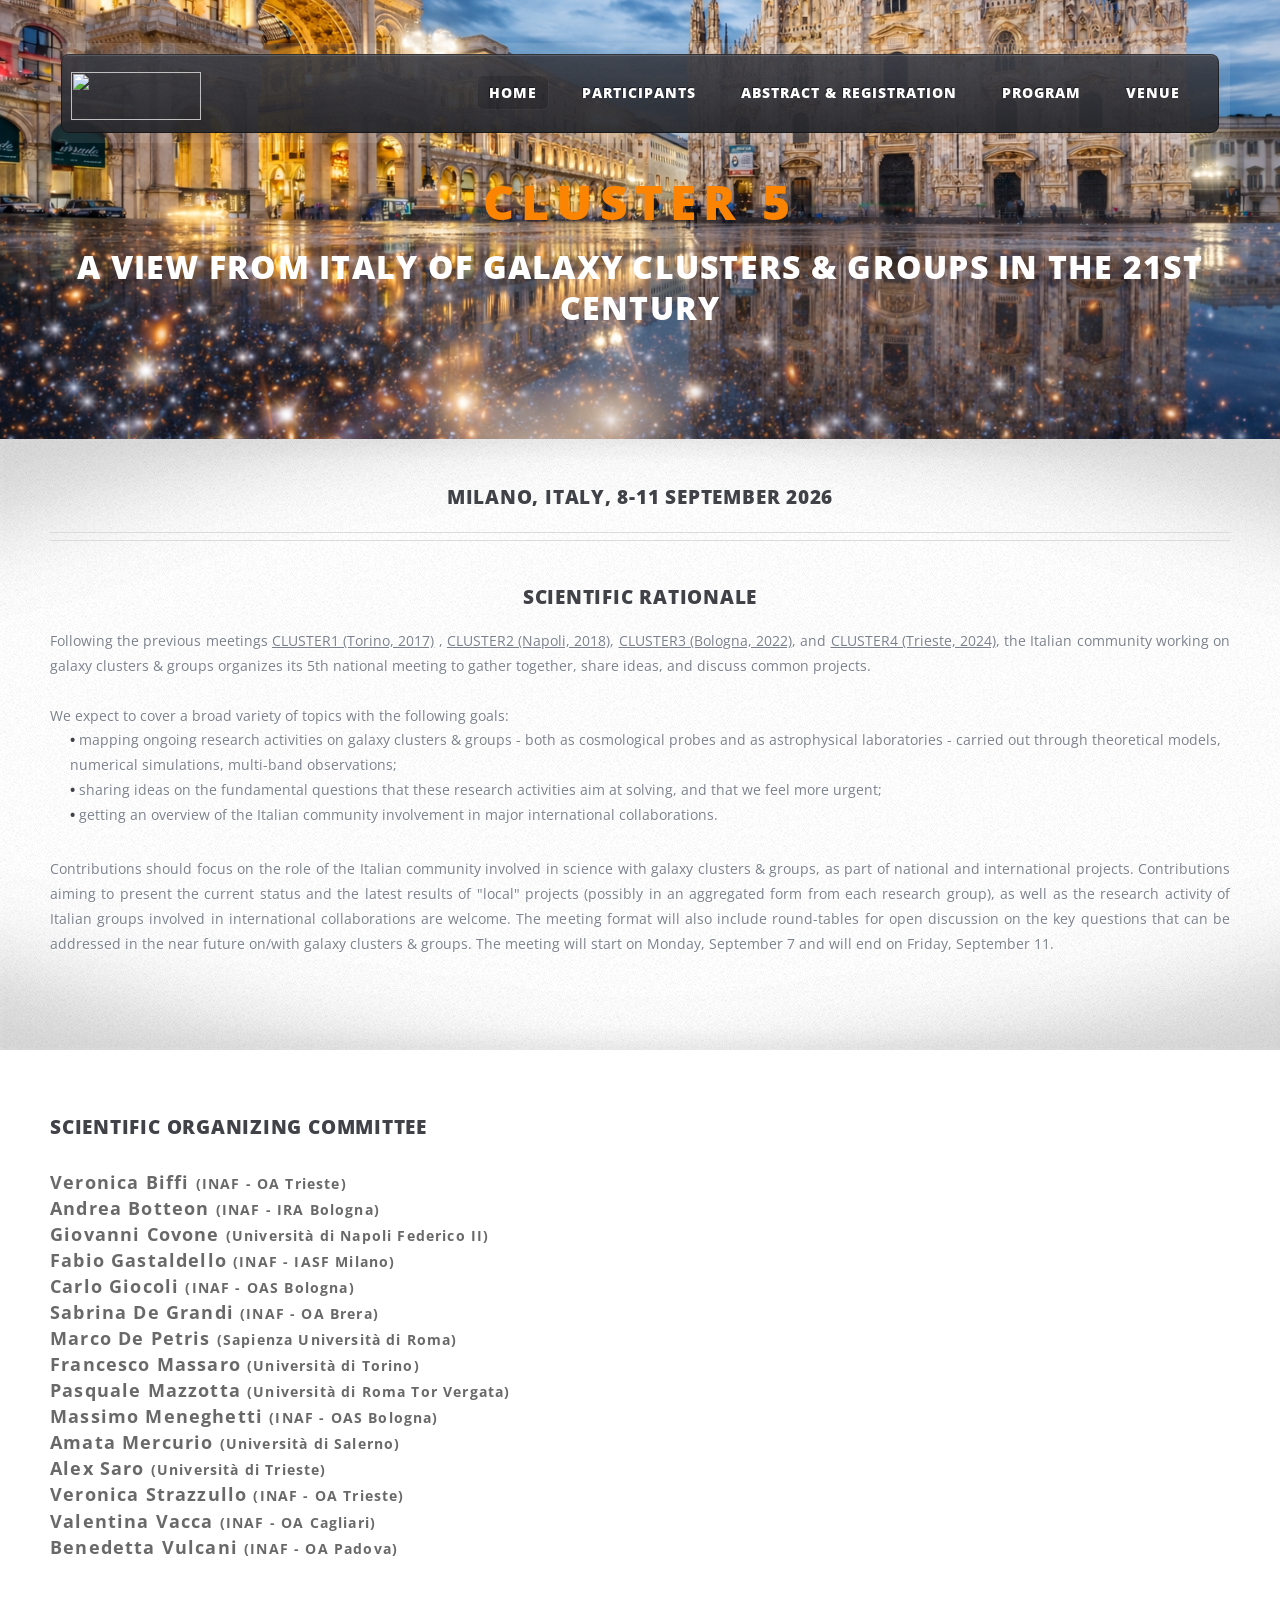
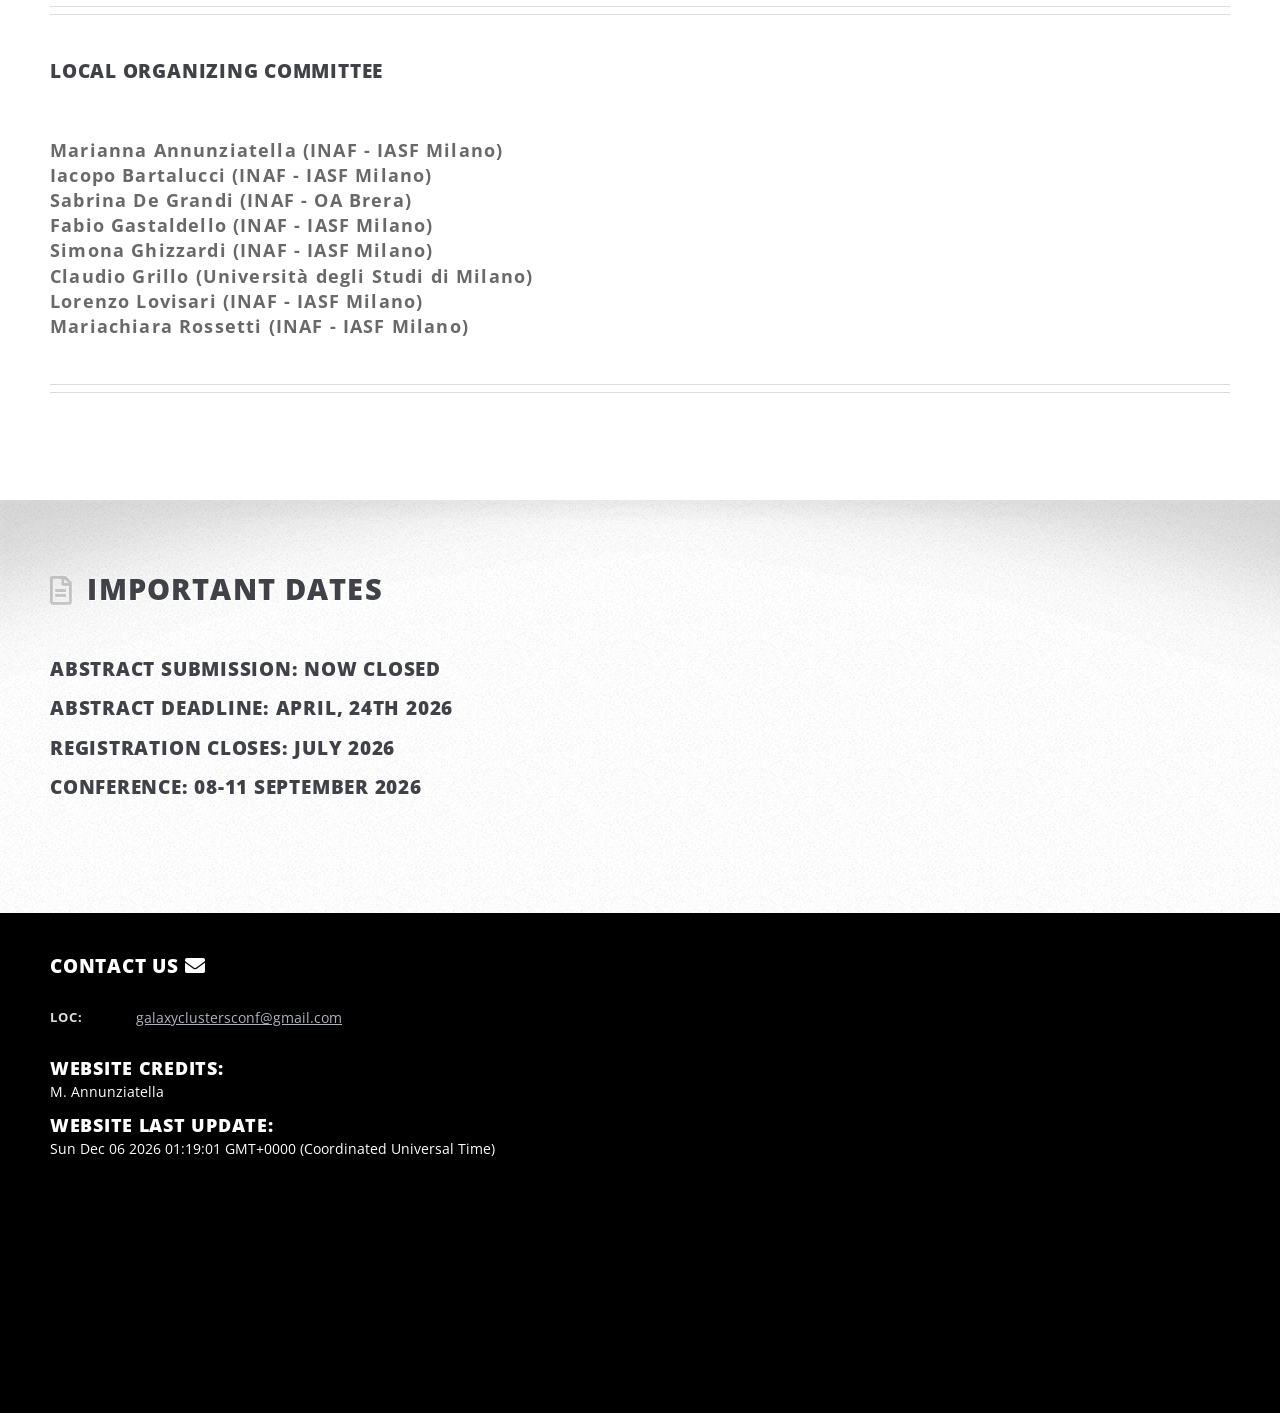
==== index.html @ 1d3469ed "Update index.html" ====
<!DOCTYPE HTML>
<!--
	ZeroFour by HTML5 UP
	html5up.net | @ajlkn
	Free for personal and commercial use under the CCA 3.0 license (html5up.net/license)
-->
<html>
	
	<head>
		<title>Cluster5</title>
		<meta charset="utf-8" />
		<meta name="viewport" content="width=device-width, initial-scale=1, user-scalable=no" />
		<link rel="stylesheet" href="assets/css/main.css" />
		<style>
			.lowercase {
            	text-transform: lowercase;
        	}
		</style>
	</head>
	<body class="homepage is-preload">
		<div id="page-wrapper">

			<!-- Header -->
				<div id="header-wrapper-home">
					<div class="container">

						<!-- Header -->
							<header id="header">
								<div class="inner">

									<!-- Logo -->
										<div class="logo">
										<a href="index.html" id="logo">
										<img src="images/Cluster5nobg.png" height="98%" width="130px">
										 </a>
										</div>



									<!-- Nav -->
										<nav id="nav">
											<ul>
												<li class="current_page_item"><a href="index.html">Home</a></li>
												<li><a href="participants.html">Participants</a></li>
												<li><a href="abstract-and-registration.html">Abstract & Registration</a></li>
												<li>
													<a href="#">Program</a>
													<ul>
														<li><a href="scientific_program.html">Scientific Program</a></li>
														<li><a href="posters.html">List of Posters</a></li>
														
														<li><a href="social.html">Social Events</a></li>
													</ul>
												</li>
												<li><a href="venue.html">Venue</a></li>
											</ul>
										</nav>

								</div>
							</header>

						<!-- Banner -->
							<div id="banner">
                                <h3 style="
                                    font-size: 3rem;
                                    color: #fc8403;
                                    font-weight: 800;
                                    letter-spacing: 0.15em;
                                    margin-top: -0.25em;
                                ">
                                    CLUSTER 5
                                </h3>
								<h2 style="margin-top: -0.5em"><strong> A view from Italy of galaxy clusters & groups in the 21st century
									</br>
								</strong></h2>

							</div>
						</div>
				</div>



			<!-- Main Wrapper -->
				<div id="main-wrapper">
					<div class="wrapper style1">
						<div class="inner">

							<!-- Feature 1 -->
								<section class="container box feature1">
									<div class="row">
										<div class="col-12">
											<header class="first major">
												<h3 style="margin-top: -20px; padding: 0;">Milano, Italy, 8-11 September 2026</h3>
											</header>
											<h3>Scientific rationale</h3>
											<p  align="justify">Following the previous meetings <a href="https://sites.google.com/view/cluster1" target="_blank">CLUSTER1 (Torino, 2017)</a> , <a href="https://sites.google.com/view/cluster2" target="_blank">CLUSTER2 (Napoli, 2018)</a>, <a href="https://sites.google.com/view/cluster3bo" target="_blank">CLUSTER3 (Bologna, 2022)</a>, and <a href="https://sites.google.com/view/cluster4ts/home" target="_blank">CLUSTER4 (Trieste, 2024)</a>, the Italian community working on galaxy clusters & groups organizes its 5th national meeting to gather together, share ideas, and discuss common projects. <br></br>
                                            
                                            We expect to cover a broad variety of topics with the following goals: </p>
                                            
                                            <p>
                                            <ul align=left style="margin-top:-30px;margin-left:20px;" >
                                            <li> <b>&bull;</b> mapping ongoing research activities on galaxy clusters & groups - both as cosmological probes and as astrophysical laboratories -  carried out through theoretical models, numerical simulations, multi-band observations;
                                            </li>
                                            <li> <b>&bull;</b> sharing ideas on the fundamental questions that these research activities aim at solving, and that we feel more urgent;
                                            </li>
                                            <li> <b>&bull;</b> getting an overview of the Italian community involvement in major international collaborations.</li>
                                            </ul>
                                            </p>
                                           
                                           <p  align="justify">Contributions should focus on the role of the Italian community involved in science with galaxy clusters & groups, as part of national and international projects. Contributions aiming to present the current status and the latest results of "local" projects (possibly in an aggregated form from each research group), as well as the research activity of Italian groups involved in international collaborations are welcome.
                                            The meeting format will also include round-tables for open discussion on the key questions that can be addressed in the near future on/with galaxy clusters & groups.
                                            The meeting will start on Monday, September 7 and will end on Friday, September 11.</p>
											
										</div>
								</section>

						</div>
					</div>
							<div class="wrapper style2">
						<div class="inner">
							<!-- Feature 2 -->
								<section class="container box feature2">
                                    	
										<div class="col-4 col-12-large" align="left">
											<section>
												<header class="major">
													<h3>SCIENTIFIC ORGANIZING COMMITTEE</h3>
													<br/>
													<p style="font-size:18px;"  >
													Veronica Biffi <span style="font-size: 14px;">(INAF - OA Trieste)</span><br/>
													Andrea Botteon <span style="font-size: 14px;">(INAF - IRA Bologna)</span><br/>
													Giovanni Covone <span style="font-size: 14px;">(Università di Napoli Federico II)</span><br/>
													Fabio Gastaldello <span style="font-size: 14px;">(INAF - IASF Milano)</span><br/>
													Carlo Giocoli <span style="font-size: 14px;">(INAF - OAS Bologna)</span><br/>
													Sabrina De Grandi <span style="font-size: 14px;">(INAF - OA Brera)</span><br/>
													Marco De Petris <span style="font-size: 14px;">(Sapienza Università di Roma)</span><br/>
													Francesco Massaro <span style="font-size: 14px;">(Università di Torino)</span><br/>
													Pasquale Mazzotta <span style="font-size: 14px;">(Università di Roma Tor Vergata)</span><br/>
													Massimo Meneghetti <span style="font-size: 14px;">(INAF - OAS Bologna)</span><br/>
													Amata Mercurio <span style="font-size: 14px;">(Università di Salerno)</span><br/>
													Alex Saro <span style="font-size: 14px;">(Università di Trieste)</span><br/>
													Veronica Strazzullo <span style="font-size: 14px;">(INAF - OA Trieste)</span><br/>
													Valentina Vacca <span style="font-size: 14px;">(INAF - OA Cagliari)</span><br/>
													Benedetta Vulcani <span style="font-size: 14px;">(INAF - OA Padova)</span><br/>
															</p>
												</header>
											</section>
										</div>
										<div class="col-4 col-12-large" align="left">
											<section>
												<header class="major">
													<h3>LOCAL ORGANIZING COMMITTEE <br/></h3>
													<br/>
													<br/>
													<p style="font-size:18px;" >
													Marianna Annunziatella (INAF - IASF Milano)<br/>
													Iacopo Bartalucci (INAF - IASF Milano)<br/>
                                                    Sabrina De Grandi (INAF - OA Brera) <br/>
													Fabio Gastaldello (INAF - IASF Milano)<br/>
													Simona Ghizzardi (INAF - IASF Milano) <br/>
													Claudio Grillo (Università degli Studi di Milano) <br/>
													Lorenzo Lovisari (INAF - IASF Milano)<br/>
													Mariachiara Rossetti (INAF - IASF Milano) <br/>

													</p>
												</header>
											</section>
										</div>
								</section>
							</div>
					</div>

						<div class="wrapper style3">
						<div class="inner">
							<div class="container">
								<div class="row">
									<div class="col-12 col-12-medium">

										<!-- Article list -->
											<section class="box article-list">
												<h2 class="icon fa-file-alt">Important dates</h2>
												<article class="box excerpt">
														<div>
															<header>
																<!-- <h3> October 01 2024 &#8212; <a href="abstract-and-registration.html">Abstract submission opens</a></h3>-->
																<h3> <a href="abstract-and-registration.html"> Abstract submission</a>: now closed </h3>
															</header>
															<header>
																<!-- <h3>December 06 2024 &#8212; A<a>bstract deadline</a></h3> -->
																<h3>Abstract Deadline: April, 24th 2026</h3>
															</header>
															<header>
																<h3>Registration closes: July 2026</h3>
															</header>
															<header>
																<!-- <h3>March 14 2025  &#8212; <a>Late registration closes</a></h3> -->
																<h3>Conference: 08-11 September 2026</h3>
															</header>
														</div>
													</article>
											</section>
									</div>
									<div class="col-4 col-12-medium">


									</div>
								</div>
							</div>
						</div>
					</div>
				</div>
        

<!-- Footer Wrapper -->
<div id="footer-wrapper-logo">
  <footer id="footer" class="container">
    <div style="display:flex; justify-content:space-between; align-items:flex-start; flex-wrap:wrap; color:white;">

      <!-- Left side: Contact + Credits + Last Update -->
      <div style="max-width:50%;">
        <!-- Contact -->
        <div>
          <h2>Contact us <i class="fa fa-envelope" style="font-size:20px; color:white"></i></h2>
          <dl class="contact">
            <dt>LOC:</dt>
            <dd><a href="mailto:galaxyclustersconf@gmail.com">galaxyclustersconf@gmail.com</a></dd>
            <!--
            <dt>LOC:</dt>
            <dd><a href="galaxyclustersconf@gmail.com">galaxyclustersconf@gmail.com/a></dd>
            -->
          </dl>
        </div>

        <!-- Website credits -->
        <div style="margin-top:15px;">
          <h2 style="font-size:18px; margin:0 0 2px 0;">Website credits:</h2> <!-- tighter spacing -->
          <p style="font-size:14px; margin:0;">M. Annunziatella</p>
        </div>

        <!-- Website last update -->
        <div style="margin-top:12px;">
          <h2 style="font-size:18px; margin:0 0 2px 0;">Website last update:</h2> <!-- tighter spacing -->
          <p style="font-size:14px; margin:0;">
            <script>document.write(new Date(document.lastModified));</script>
          </p>
        </div>
      </div>

      

    </div>
  </footer>
</div>
		<!-- Scripts -->
			<script src="assets/js/jquery.min.js"></script>
			<script src="assets/js/jquery.dropotron.min.js"></script>
			<script src="assets/js/browser.min.js"></script>
			<script src="assets/js/breakpoints.min.js"></script>
			<script src="assets/js/util.js"></script>
			<script src="assets/js/main.js"></script>

	</body>
</html>
---- assets/css/main.css ----
@import url("https://fonts.googleapis.com/css?family=Open+Sans:400,400italic,700,800");
@import url("fontawesome-all.min.css");

/*
	ZeroFour by HTML5 UP
	html5up.net | @ajlkn
	Free for personal and commercial use under the CCA 3.0 license (html5up.net/license)
*/
 
html, body, div, span, applet, object,
iframe, h1, h2, h3, h4, h5, h6, p, blockquote,
pre, a, abbr, acronym, address, big, cite,
code, del, dfn, em, img, ins, kbd, q, s, samp,
small, strike, strong, sub, sup, tt, var, b,
u, i, center, dl, dt, dd, ol, ul, li, fieldset,
form, label, legend, table, caption, tbody,
tfoot, thead, tr, th, td, article, aside,
canvas, details, embed, figure, figcaption,
footer, header, hgroup, menu, nav, output, ruby,
section, summary, time, mark, audio, video {
	margin: 0;
	padding: 0;
	border: 0;
	font-size: 100%;
	font: inherit;
	vertical-align: baseline;}

article, aside, details, figcaption, figure,
footer, header, hgroup, menu, nav, section {
	display: block;}

body {
	line-height: 1;
}

ol, ul {
	list-style: none;
}

blockquote, q {
	quotes: none;
}

	blockquote:before, blockquote:after, q:before, q:after {
		content: '';
		content: none;
	}

table {
	border-collapse: collapse;
	border-spacing: 0;
}

body {
	-webkit-text-size-adjust: none;
}

mark {
	background-color: transparent;
	color: inherit;
}

input::-moz-focus-inner {
	border: 0;
	padding: 0;
}

input, select, textarea {
	-moz-appearance: none;
	-webkit-appearance: none;
	-ms-appearance: none;
	appearance: none;
}

/* Basic */

	html {
		box-sizing: border-box;
	}

	*, *:before, *:after {
		box-sizing: inherit;
	}

	@-ms-viewport {
		width: device-width;
	}

	body {
		background: #303238 url("images/bg01.png");
	}

		body.is-preload * {
			-moz-transition: none !important;
			-webkit-transition: none !important;
			-ms-transition: none !important;
			transition: none !important;
			-moz-animation: none !important;
			-webkit-animation: none !important;
			-ms-animation: none !important;
			animation: none !important;
		}

	body, input, select, textarea {
		font-family: 'Open Sans', sans-serif;
		color: #7b818c;
		font-weight: 400;
		font-size: 11pt;
		line-height: 1.85em;
	}

	a {
		color: inherit;
		text-decoration: underline;
	}

		a:hover {
			text-decoration: none;
		}

	h1, h2, h3, h4, h5, h6 {
		text-transform: uppercase;
		font-weight: 800;
		letter-spacing: 0.04em;
		color: #404248;
		margin: 0 0 1em 0;
	}

	h1 a, h2 a, h3 a, h4 a, h5 a, h6 a {
		color: inherit;
		text-decoration: none;
		outline: 0;
	}

	h2 {
		font-size: 2em;
		margin: 0 0 1.5em 0;
		line-height: 1em;
	}

		h2.icon {
			line-height: 48px;
		}

			h2.icon:before {
				position: relative;
				top: 0.05em;
				margin-right: 0.5em;
				opacity: 0.25;
			}

	h3 {
		font-size: 1.35em;
		margin-top: 2em;
	}

	b, strong {
		color: #404248;
		font-weight: 700;
	}

	i, em {
		font-style: italic;
	}

	br.clear {
		clear: both;
	}

	sub {
		position: relative;
		top: 0.5em;
		font-size: 0.8em;
	}

	sup {
		position: relative;
		top: -0.5em;
		font-size: 0.8em;
	}

	hr {
		border: 0;
		border-top: solid 1px #ddd;
	}

	blockquote {
		border-left: solid 0.5em #ddd;
		padding: 1em 0 1em 2em;
		font-style: italic;
	}

	p, ul, ol, dl, table {
		margin-bottom: 2em;
	}

	.date {
		display: block;
		text-transform: uppercase;
		font-weight: 700;
		letter-spacing: 0.065em;
		font-size: 0.9em;
		color: #696969;
		margin: 0 0 0.25em 0;
	}

/* Container */

	.container {
		margin: 0 auto;
		max-width: calc(100% - 100px);
		width: 1200px;
	}

		@media screen and (max-width: 1280px) {

			.container {
				width: 100%;
			}

		}

		@media screen and (max-width: 980px) {

			.container {
				width: 100%;
			}

		}

		@media screen and (max-width: 736px) {
    #banner {
        /* Changed the 3rd value (bottom padding) from 40px to 160px */
        padding: 40px 20px 160px 20px; 
    }
}

/* Row */

	.row {
		display: flex;
		flex-wrap: wrap;
		box-sizing: border-box;
		align-items: stretch;
	}

		.row > * {
			box-sizing: border-box;
		}

		.row.gtr-uniform > * > :last-child {
			margin-bottom: 0;
		}

		.row.aln-left {
			justify-content: flex-start;
		}

		.row.aln-center {
			justify-content: center;
		}

		.row.aln-right {
			justify-content: flex-end;
		}

		.row.aln-top {
			align-items: flex-start;
		}

		.row.aln-middle {
			align-items: center;
		}

		.row.aln-bottom {
			align-items: flex-end;
		}

		.row > .imp {
			order: -1;
		}

		.row > .col-1 {
			width: 8.33333%;
		}

		.row > .off-1 {
			margin-left: 8.33333%;
		}

		.row > .col-2 {
			width: 16.66667%;
		}

		.row > .off-2 {
			margin-left: 16.66667%;
		}

		.row > .col-3 {
			width: 25%;
		}

		.row > .off-3 {
			margin-left: 25%;
		}

		.row > .col-4 {
			width: 33.33333%;
		}

		.row > .off-4 {
			margin-left: 33.33333%;
		}

		.row > .col-5 {
			width: 41.66667%;
		}

		.row > .off-5 {
			margin-left: 41.66667%;
		}

		.row > .col-6 {
			width: 50%;
		}

		.row > .off-6 {
			margin-left: 50%;
		}

		.row > .col-7 {
			width: 58.33333%;
		}

		.row > .off-7 {
			margin-left: 58.33333%;
		}

		.row > .col-8 {
			width: 66.66667%;
		}

		.row > .off-8 {
			margin-left: 66.66667%;
		}

		.row > .col-9 {
			width: 75%;
		}

		.row > .off-9 {
			margin-left: 75%;
		}

		.row > .col-10 {
			width: 83.33333%;
		}

		.row > .off-10 {
			margin-left: 83.33333%;
		}

		.row > .col-11 {
			width: 91.66667%;
		}

		.row > .off-11 {
			margin-left: 91.66667%;
		}

		.row > .col-12 {
			width: 100%;
		}

		.row > .off-12 {
			margin-left: 100%;
		}

		.row.gtr-0 {
			margin-top: 0px;
			margin-left: 0px;
		}

			.row.gtr-0 > * {
				padding: 0px 0 0 0px;
			}

			.row.gtr-0.gtr-uniform {
				margin-top: 0px;
			}

				.row.gtr-0.gtr-uniform > * {
					padding-top: 0px;
				}

		.row.gtr-25 {
			margin-top: -12.5px;
			margin-left: -12.5px;
		}

			.row.gtr-25 > * {
				padding: 12.5px 0 0 12.5px;
			}

			.row.gtr-25.gtr-uniform {
				margin-top: -12.5px;
			}

				.row.gtr-25.gtr-uniform > * {
					padding-top: 12.5px;
				}

		.row.gtr-50 {
			margin-top: -25px;
			margin-left: -25px;
		}

			.row.gtr-50 > * {
				padding: 25px 0 0 25px;
			}

			.row.gtr-50.gtr-uniform {
				margin-top: -25px;
			}

				.row.gtr-50.gtr-uniform > * {
					padding-top: 25px;
				}

		.row {
			margin-top: -50px;
			margin-left: -50px;
		}

			.row > * {
				padding: 50px 0 0 50px;
			}

			.row.gtr-uniform {
				margin-top: -50px;
			}

				.row.gtr-uniform > * {
					padding-top: 50px;
				}

		.row.gtr-150 {
			margin-top: -75px;
			margin-left: -75px;
		}

			.row.gtr-150 > * {
				padding: 75px 0 0 75px;
			}

			.row.gtr-150.gtr-uniform {
				margin-top: -75px;
			}

				.row.gtr-150.gtr-uniform > * {
					padding-top: 75px;
				}

		.row.gtr-200 {
			margin-top: -100px;
			margin-left: -100px;
		}

			.row.gtr-200 > * {
				padding: 100px 0 0 100px;
			}

			.row.gtr-200.gtr-uniform {
				margin-top: -100px;
			}

				.row.gtr-200.gtr-uniform > * {
					padding-top: 100px;
				}

		@media screen and (max-width: 1280px) {

			.row {
				display: flex;
				flex-wrap: wrap;
				box-sizing: border-box;
				align-items: stretch;
			}

				.row > * {
					box-sizing: border-box;
				}

				.row.gtr-uniform > * > :last-child {
					margin-bottom: 0;
				}

				.row.aln-left {
					justify-content: flex-start;
				}

				.row.aln-center {
					justify-content: center;
				}

				.row.aln-right {
					justify-content: flex-end;
				}

				.row.aln-top {
					align-items: flex-start;
				}

				.row.aln-middle {
					align-items: center;
				}

				.row.aln-bottom {
					align-items: flex-end;
				}

				.row > .imp-large {
					order: -1;
				}

				.row > .col-1-large {
					width: 8.33333%;
				}

				.row > .off-1-large {
					margin-left: 8.33333%;
				}

				.row > .col-2-large {
					width: 16.66667%;
				}

				.row > .off-2-large {
					margin-left: 16.66667%;
				}

				.row > .col-3-large {
					width: 25%;
				}

				.row > .off-3-large {
					margin-left: 25%;
				}

				.row > .col-4-large {
					width: 33.33333%;
				}

				.row > .off-4-large {
					margin-left: 33.33333%;
				}

				.row > .col-5-large {
					width: 41.66667%;
				}

				.row > .off-5-large {
					margin-left: 41.66667%;
				}

				.row > .col-6-large {
					width: 50%;
				}

				.row > .off-6-large {
					margin-left: 50%;
				}

				.row > .col-7-large {
					width: 58.33333%;
				}

				.row > .off-7-large {
					margin-left: 58.33333%;
				}

				.row > .col-8-large {
					width: 66.66667%;
				}

				.row > .off-8-large {
					margin-left: 66.66667%;
				}

				.row > .col-9-large {
					width: 75%;
				}

				.row > .off-9-large {
					margin-left: 75%;
				}

				.row > .col-10-large {
					width: 83.33333%;
				}

				.row > .off-10-large {
					margin-left: 83.33333%;
				}

				.row > .col-11-large {
					width: 91.66667%;
				}

				.row > .off-11-large {
					margin-left: 91.66667%;
				}

				.row > .col-12-large {
					width: 100%;
				}

				.row > .off-12-large {
					margin-left: 100%;
				}

				.row.gtr-0 {
					margin-top: 0px;
					margin-left: 0px;
				}

					.row.gtr-0 > * {
						padding: 0px 0 0 0px;
					}

					.row.gtr-0.gtr-uniform {
						margin-top: 0px;
					}

						.row.gtr-0.gtr-uniform > * {
							padding-top: 0px;
						}

				.row.gtr-25 {
					margin-top: -8.75px;
					margin-left: -8.75px;
				}

					.row.gtr-25 > * {
						padding: 8.75px 0 0 8.75px;
					}

					.row.gtr-25.gtr-uniform {
						margin-top: -8.75px;
					}

						.row.gtr-25.gtr-uniform > * {
							padding-top: 8.75px;
						}

				.row.gtr-50 {
					margin-top: -17.5px;
					margin-left: -17.5px;
				}

					.row.gtr-50 > * {
						padding: 17.5px 0 0 17.5px;
					}

					.row.gtr-50.gtr-uniform {
						margin-top: -17.5px;
					}

						.row.gtr-50.gtr-uniform > * {
							padding-top: 17.5px;
						}

				.row {
					margin-top: -35px;
					margin-left: -35px;
				}

					.row > * {
						padding: 35px 0 0 35px;
					}

					.row.gtr-uniform {
						margin-top: -35px;
					}

						.row.gtr-uniform > * {
							padding-top: 35px;
						}

				.row.gtr-150 {
					margin-top: -52.5px;
					margin-left: -52.5px;
				}

					.row.gtr-150 > * {
						padding: 52.5px 0 0 52.5px;
					}

					.row.gtr-150.gtr-uniform {
						margin-top: -52.5px;
					}

						.row.gtr-150.gtr-uniform > * {
							padding-top: 52.5px;
						}

				.row.gtr-200 {
					margin-top: -70px;
					margin-left: -70px;
				}

					.row.gtr-200 > * {
						padding: 70px 0 0 70px;
					}

					.row.gtr-200.gtr-uniform {
						margin-top: -70px;
					}

						.row.gtr-200.gtr-uniform > * {
							padding-top: 70px;
						}

		}

		@media screen and (max-width: 980px) {

			.row {
				display: flex;
				flex-wrap: wrap;
				box-sizing: border-box;
				align-items: stretch;
			}

				.row > * {
					box-sizing: border-box;
				}

				.row.gtr-uniform > * > :last-child {
					margin-bottom: 0;
				}

				.row.aln-left {
					justify-content: flex-start;
				}

				.row.aln-center {
					justify-content: center;
				}

				.row.aln-right {
					justify-content: flex-end;
				}

				.row.aln-top {
					align-items: flex-start;
				}

				.row.aln-middle {
					align-items: center;
				}

				.row.aln-bottom {
					align-items: flex-end;
				}

				.row > .imp-medium {
					order: -1;
				}

				.row > .col-1-medium {
					width: 8.33333%;
				}

				.row > .off-1-medium {
					margin-left: 8.33333%;
				}

				.row > .col-2-medium {
					width: 16.66667%;
				}

				.row > .off-2-medium {
					margin-left: 16.66667%;
				}

				.row > .col-3-medium {
					width: 25%;
				}

				.row > .off-3-medium {
					margin-left: 25%;
				}

				.row > .col-4-medium {
					width: 33.33333%;
				}

				.row > .off-4-medium {
					margin-left: 33.33333%;
				}

				.row > .col-5-medium {
					width: 41.66667%;
				}

				.row > .off-5-medium {
					margin-left: 41.66667%;
				}

				.row > .col-6-medium {
					width: 50%;
				}

				.row > .off-6-medium {
					margin-left: 50%;
				}

				.row > .col-7-medium {
					width: 58.33333%;
				}

				.row > .off-7-medium {
					margin-left: 58.33333%;
				}

				.row > .col-8-medium {
					width: 66.66667%;
				}

				.row > .off-8-medium {
					margin-left: 66.66667%;
				}

				.row > .col-9-medium {
					width: 75%;
				}

				.row > .off-9-medium {
					margin-left: 75%;
				}

				.row > .col-10-medium {
					width: 83.33333%;
				}

				.row > .off-10-medium {
					margin-left: 83.33333%;
				}

				.row > .col-11-medium {
					width: 91.66667%;
				}

				.row > .off-11-medium {
					margin-left: 91.66667%;
				}

				.row > .col-12-medium {
					width: 100%;
				}

				.row > .off-12-medium {
					margin-left: 100%;
				}

				.row.gtr-0 {
					margin-top: 0px;
					margin-left: 0px;
				}

					.row.gtr-0 > * {
						padding: 0px 0 0 0px;
					}

					.row.gtr-0.gtr-uniform {
						margin-top: 0px;
					}

						.row.gtr-0.gtr-uniform > * {
							padding-top: 0px;
						}

				.row.gtr-25 {
					margin-top: -12.5px;
					margin-left: -12.5px;
				}

					.row.gtr-25 > * {
						padding: 12.5px 0 0 12.5px;
					}

					.row.gtr-25.gtr-uniform {
						margin-top: -12.5px;
					}

						.row.gtr-25.gtr-uniform > * {
							padding-top: 12.5px;
						}

				.row.gtr-50 {
					margin-top: -25px;
					margin-left: -25px;
				}

					.row.gtr-50 > * {
						padding: 25px 0 0 25px;
					}

					.row.gtr-50.gtr-uniform {
						margin-top: -25px;
					}

						.row.gtr-50.gtr-uniform > * {
							padding-top: 25px;
						}

				.row {
					margin-top: -50px;
					margin-left: -50px;
				}

					.row > * {
						padding: 50px 0 0 50px;
					}

					.row.gtr-uniform {
						margin-top: -50px;
					}

						.row.gtr-uniform > * {
							padding-top: 50px;
						}

				.row.gtr-150 {
					margin-top: -75px;
					margin-left: -75px;
				}

					.row.gtr-150 > * {
						padding: 75px 0 0 75px;
					}

					.row.gtr-150.gtr-uniform {
						margin-top: -75px;
					}

						.row.gtr-150.gtr-uniform > * {
							padding-top: 75px;
						}

				.row.gtr-200 {
					margin-top: -100px;
					margin-left: -100px;
				}

					.row.gtr-200 > * {
						padding: 100px 0 0 100px;
					}

					.row.gtr-200.gtr-uniform {
						margin-top: -100px;
					}

						.row.gtr-200.gtr-uniform > * {
							padding-top: 100px;
						}

		}

		@media screen and (max-width: 736px) {

			.row {
				display: flex;
				flex-wrap: wrap;
				box-sizing: border-box;
				align-items: stretch;
			}

				.row > * {
					box-sizing: border-box;
				}

				.row.gtr-uniform > * > :last-child {
					margin-bottom: 0;
				}

				.row.aln-left {
					justify-content: flex-start;
				}

				.row.aln-center {
					justify-content: center;
				}

				.row.aln-right {
					justify-content: flex-end;
				}

				.row.aln-top {
					align-items: flex-start;
				}

				.row.aln-middle {
					align-items: center;
				}

				.row.aln-bottom {
					align-items: flex-end;
				}

				.row > .imp-small {
					order: -1;
				}

				.row > .col-1-small {
					width: 8.33333%;
				}

				.row > .off-1-small {
					margin-left: 8.33333%;
				}

				.row > .col-2-small {
					width: 16.66667%;
				}

				.row > .off-2-small {
					margin-left: 16.66667%;
				}

				.row > .col-3-small {
					width: 25%;
				}

				.row > .off-3-small {
					margin-left: 25%;
				}

				.row > .col-4-small {
					width: 33.33333%;
				}

				.row > .off-4-small {
					margin-left: 33.33333%;
				}

				.row > .col-5-small {
					width: 41.66667%;
				}

				.row > .off-5-small {
					margin-left: 41.66667%;
				}

				.row > .col-6-small {
					width: 50%;
				}

				.row > .off-6-small {
					margin-left: 50%;
				}

				.row > .col-7-small {
					width: 58.33333%;
				}

				.row > .off-7-small {
					margin-left: 58.33333%;
				}

				.row > .col-8-small {
					width: 66.66667%;
				}

				.row > .off-8-small {
					margin-left: 66.66667%;
				}

				.row > .col-9-small {
					width: 75%;
				}

				.row > .off-9-small {
					margin-left: 75%;
				}

				.row > .col-10-small {
					width: 83.33333%;
				}

				.row > .off-10-small {
					margin-left: 83.33333%;
				}

				.row > .col-11-small {
					width: 91.66667%;
				}

				.row > .off-11-small {
					margin-left: 91.66667%;
				}

				.row > .col-12-small {
					width: 100%;
				}

				.row > .off-12-small {
					margin-left: 100%;
				}

				.row.gtr-0 {
					margin-top: 0px;
					margin-left: 0px;
				}

					.row.gtr-0 > * {
						padding: 0px 0 0 0px;
					}

					.row.gtr-0.gtr-uniform {
						margin-top: 0px;
					}

						.row.gtr-0.gtr-uniform > * {
							padding-top: 0px;
						}

				.row.gtr-25 {
					margin-top: -2.5px;
					margin-left: -2.5px;
				}

					.row.gtr-25 > * {
						padding: 2.5px 0 0 2.5px;
					}

					.row.gtr-25.gtr-uniform {
						margin-top: -2.5px;
					}

						.row.gtr-25.gtr-uniform > * {
							padding-top: 2.5px;
						}

				.row.gtr-50 {
					margin-top: -5px;
					margin-left: -5px;
				}

					.row.gtr-50 > * {
						padding: 5px 0 0 5px;
					}

					.row.gtr-50.gtr-uniform {
						margin-top: -5px;
					}

						.row.gtr-50.gtr-uniform > * {
							padding-top: 5px;
						}

				.row {
					margin-top: -10px;
					margin-left: -10px;
				}

					.row > * {
						padding: 10px 0 0 10px;
					}

					.row.gtr-uniform {
						margin-top: -10px;
					}

						.row.gtr-uniform > * {
							padding-top: 10px;
						}

				.row.gtr-150 {
					margin-top: -15px;
					margin-left: -15px;
				}

					.row.gtr-150 > * {
						padding: 15px 0 0 15px;
					}

					.row.gtr-150.gtr-uniform {
						margin-top: -15px;
					}

						.row.gtr-150.gtr-uniform > * {
							padding-top: 15px;
						}

				.row.gtr-200 {
					margin-top: -20px;
					margin-left: -20px;
				}

					.row.gtr-200 > * {
						padding: 20px 0 0 20px;
					}

					.row.gtr-200.gtr-uniform {
						margin-top: -20px;
					}

						.row.gtr-200.gtr-uniform > * {
							padding-top: 20px;
						}

		}

/* Section/Article */

	section, article {
		margin-bottom: 5em;
	}

	section > :last-child,
	article > :last-child,
	section:last-child,
	article:last-child {
		margin-bottom: 0;
	}

	header {
		margin: 0 0 2em 0;
	}

		header h2, header h3 {
			margin: 0 0 0.25em 0;
		}

		header p {
			display: block;
			text-transform: none;
			font-weight: 700;
			letter-spacing: 0.065em;
			font-size: 0.9em;
			color: #696969;
			margin: 0;
		}

			header p strong {
				color: #404248;
				font-weight: 800;
			}

	footer {
		margin: 2.5em 0 0 0;
	}

	header.major {
		border-bottom: solid 1px #dbdbdb;
		margin: 0 0 3em 0;
	}

		header.major:after {
			content: '';
			display: block;
			border-top: solid 1px #dbdbdb;
			height: 8px;
		}

		header.major h2, header.major h3 {
			margin: 0 0 1.2em 0;
		}

		header.major p {
			margin: 0 0 1.5em 0;
			position: relative;
			top: -1em;
		}

/* Forms */

	form label {
		display: block;
		text-transform: uppercase;
		font-weight: 800;
		letter-spacing: 0.04em;
		color: #404248;
		margin: 0 0 1em 0;
		font-size: 0.8em;
	}

	form input[type="text"],
	form input[type="email"],
	form input[type="password"],
	form select,
	form textarea {
		-webkit-appearance: none;
		display: block;
		width: 100%;
		border-radius: 8px;
		border: solid 1px #eee;
	}

	form input[type="text"]:focus,
	form input[type="email"]:focus,
	form input[type="password"]:focus,
	form select:focus,
	form textarea:focus {
		box-shadow: 0 0 2px 1px #4091bf;
	}

	form input[type="text"],
	form input[type="email"],
	form input[type="password"] {
		line-height: 3em;
		padding: 0 1em;
	}

	form select {
		line-height: 3em;
		padding: 0 1em;
	}

	form textarea {
		min-height: 9em;
		padding: 1em;
	}

	form ::-webkit-input-placeholder,
	form :-moz-placeholder,
	form ::-moz-placeholder,
	form :-ms-input-placeholder {
		color: #555 !important;
	}

	form ::-moz-focus-inner {
		border: 0;
	}

/* Tables */

	table {
		width: 100%;
	}

		table.default {
			width: 100%;
		}

			table.default tr {
				border-top: solid 1px #eee;
			}

				table.default tr:first-child {
					border-top: 0;
				}

			table.default td {
				padding: 0.5em 1em 0.5em 1em;
			}

			table.default th {
				text-align: left;
				padding: 0.5em 1em 0.5em 1em;
				text-transform: uppercase;
				font-weight: 800;
				letter-spacing: 0.04em;
				margin: 0 0 1em 0;
				font-size: 0.8em;
			}

			table.default thead {
				background: #404248;
				color: #fff;
			}

/* Image */

	.image {
		position: relative;
		display: inline-block;
	}

		.image img {
			display: block;
			width: 100%;
			border-radius: 8px;
		}

		.image:before {
			content: '';
			display: block;
			position: absolute;
			left: 0;
			top: 0;
			background: url("images/bg01.png");
			width: 100%;
			height: 100%;
			opacity: 0.75;
		}

		.image.fit {
			display: block;
			width: 100%;
		}

		.image.featured {
			display: block;
			width: 100%;
			margin: 0 0 2.5em 0;
		}

		.image.left {
			float: left;
			margin: 0 2em 2em 0;
		}

		.image.centered {
			display: block;
			margin: 0 0 2.5em 0;
		}

			.image.centered img {
				margin: 0 auto;
				width: auto;
			}

		.venue {
			 
				border: 1px solid #ddd; /* Gray border */
				border-radius: 4px;  /* Rounded border */
				padding: 5px; /* Some padding */
				width: 150px; /* Set a small width */
		  }
			  
		  /* Add a hover effect (blue shadow) */
		  img.venue:hover {
				box-shadow: 0 0 2px 1px rgba(0, 140, 186, 0.5);
		  }

/* Button */

	input[type="button"],
	input[type="submit"],
	input[type="reset"],
	button,
	.button {
		background-image: -moz-linear-gradient(top, rgba(0, 0, 0, 0), rgba(0, 0, 0, 0.2)), url("images/bg02.png");
		background-image: -webkit-linear-gradient(top, rgba(0, 0, 0, 0), rgba(0, 0, 0, 0.2)), url("images/bg02.png");
		background-image: -ms-linear-gradient(top, rgba(0, 0, 0, 0), rgba(0, 0, 0, 0.2)), url("images/bg02.png");
		background-image: linear-gradient(top, rgba(0, 0, 0, 0), rgba(0, 0, 0, 0.2)), url("images/bg02.png");
		-moz-transition: background-color 0.2s ease-in-out;
		-webkit-transition: background-color 0.2s ease-in-out;
		-ms-transition: background-color 0.2s ease-in-out;
		transition: background-color 0.2s ease-in-out;
		-webkit-appearance: none;
		position: relative;
		display: inline-block;
		background-color: #4091bf;
		border-radius: 8px;
		box-shadow: inset 0px 0px 0px 1px rgba(0, 0, 0, 0.35), inset 0px 2px 1px 0px rgba(255, 255, 255, 0.35);
		text-shadow: -1px -1px 0 rgba(0, 0, 0, 0.5);
		color: #fff !important;
		text-decoration: none;
		text-transform: uppercase;
		font-weight: 800;
		font-size: 0.95em;
		letter-spacing: 0.075em;
		padding: 1em 2em;
		outline: 0;
		border: 0;
		white-space: nowrap;
		cursor: pointer;
	}

		input[type="button"].icon:before,
		input[type="submit"].icon:before,
		input[type="reset"].icon:before,
		button.icon:before,
		.button.icon:before {
			opacity: 0.5;
			margin-right: 0.5em;
			position: relative;
			top: 0.05em;
		}

		input[type="button"]:hover,
		input[type="submit"]:hover,
		input[type="reset"]:hover,
		button:hover,
		.button:hover {
			background-color: #50a1cf;
		}

		input[type="button"]:active,
		input[type="submit"]:active,
		input[type="reset"]:active,
		button:active,
		.button:active {
			background-color: #3081af;
		}

		input[type="button"].medium,
		input[type="submit"].medium,
		input[type="reset"].medium,
		button.medium,
		.button.medium {
			font-size: 1.25em;
			padding: 1em 2.25em;
		}

		input[type="button"].large,
		input[type="submit"].large,
		input[type="reset"].large,
		button.large,
		.button.large {
			font-size: 1.5em;
			padding: 1em 2.25em;
		}

		input[type="button"].alt,
		input[type="submit"].alt,
		input[type="reset"].alt,
		button.alt,
		.button.alt {
			background-color: #464a52;
		}

			input[type="button"].alt:hover,
			input[type="submit"].alt:hover,
			input[type="reset"].alt:hover,
			button.alt:hover,
			.button.alt:hover {
				background-color: #565a62;
			}

			input[type="button"].alt:active,
			input[type="submit"].alt:active,
			input[type="reset"].alt:active,
			button.alt:active,
			.button.alt:active {
				background-color: #363a42;
			}

/* List */

	dl.contact dt {
		display: block;
		text-transform: uppercase;
		font-weight: 700;
		letter-spacing: 0.065em;
		font-size: 0.9em;
		color: #696969;
		float: left;
		width: 6em;
	}

	dl.contact dd {
		margin: 0 0 1em 6em;
	}

	ul.default {
		list-style: disc;
		padding-left: 1em;
	}

		ul.default li {
			padding-left: 0.5em;
		}

	ul.actions li {
		display: inline-block;
		padding: 0 0 0 0.25em;
		margin: 0 0 0 0.25em;
	}

		ul.actions li:first-child {
			margin-left: 0;
			padding-left: 0;
		}

	ul.menu li {
		border-left: solid 1px #eee;
		display: inline-block;
		padding: 0 0 0 1em;
		margin: 0 0 0 1em;
	}

		ul.menu li:first-child {
			border-left: 0;
			margin-left: 0;
			padding-left: 0;
		}

	ul.divided li {
		border-top: solid 1px #eee;
		padding: 0.5em 0 0 0;
		margin: 0.5em 0 0 0;
	}

		ul.divided li:first-child {
			border-top: 0 !important;
			padding-top: 0 !important;
			margin-top: 0 !important;
		}

	ol.default {
		list-style: decimal;
		padding-left: 1.25em;
	}

		ol.default li {
			padding-left: 0.25em;
		}

		div.flexbox {
			display: flex;
			width: 100%;
			padding: 10px;
			justify-conent: space-evenly;
			align-items: left;
		  }
		div.flexbox .element {
			padding: 10px;
			flex-grow: 1;
		  }
		  .element img {
			max-height: auto;
			width: 100pix;
		  }


/* Box */

	.box.excerpt {
		position: relative;
		overflow: hidden;
	}

		.box.excerpt header {
			margin: 0 0 1em 0;
		}

		.box.excerpt .image, .box.excerpt p {
			margin-bottom: 0;
		}

	.box.feature1 {
		text-align: center;
	}

		.box.feature1 header {
			margin-bottom: 3em;
		}

			.box.feature1 header.first h2 {
				font-size: 2.5em;
			}

			.box.feature1 header.first p {
				font-size: 1.2em;
			}

			.box.feature1 header.second {
				position: relative;
				display: inline-block;
				text-align: left;
				margin: 0 auto;
				white-space: nowrap;
				left: 24px;
			}

				.box.feature1 header.second p {
					line-height: 1em;
				}

				.box.feature1 header.second:before {
					font-size: 48px;
					position: absolute;
					right: 100%;
					margin-right: 18px;
					opacity: 0.5;
					bottom: -4px;
				}

	.box.feature2 {
		text-align: center;
	}

	.box.article-list article {
		border-bottom: solid 1px #dbdbdb;
		margin: 0 0 2.75em 0;
		padding: 0 0 2.75em 0;
	}

		.box.article-list article:last-child {
			border-bottom: 0;
			margin-bottom: 0;
			padding-bottom: 0;
		}

/* Icons */

	.icon {
		text-decoration: none;
		text-decoration: none;
	}

		.icon:before {
			-moz-osx-font-smoothing: grayscale;
			-webkit-font-smoothing: antialiased;
			display: inline-block;
			font-style: normal;
			font-variant: normal;
			text-rendering: auto;
			line-height: 1;
			text-transform: none !important;
			font-family: 'Font Awesome 5 Free';
			font-weight: 400;
		}

		.icon.solid:before {
			font-weight: 900;
		}

		.icon.brands:before {
			font-family: 'Font Awesome 5 Brands';
		}

		.icon > .label {
			display: none;
		}

/* Nav */

	#nav {
		position: absolute;
		right: 2em;
		top: 0;
		line-height: 5.5em;
	}

		#nav > ul > li {
			float: left;
			padding: 0 0.8em 0 0.8em;
		}

			#nav > ul > li > a, #nav > ul > li > span {
				color: #fff;
				text-decoration: none;
				text-transform: uppercase;
				font-weight: 800;
				font-size: 0.95em;
				letter-spacing: 0.075em;
				padding: 0.5em 0.8em 0.5em 0.8em;
				border-radius: 6px;
				outline: 0;
			}

			#nav > ul > li.active > a,
			#nav > ul > li.current_page_item > a,
			#nav > ul > li.active > span,
			#nav > ul > li.current_page_item > span {
				background: rgba(0, 0, 0, 0.15);
				box-shadow: inset 1px 1px 0px 0px rgba(0, 0, 0, 0.025), 1px 1px 0px 0px rgba(255, 255, 255, 0.025);
			}

			#nav > ul > li:last-child {
				padding-right: 0;
			}

			#nav > ul > li > ul {
				display: none;
			}

	.dropotron {
		background-image: -moz-linear-gradient(top, rgba(0, 0, 0, 0.35), rgba(0, 0, 0, 0)), url("images/bg02.png");
		background-image: -webkit-linear-gradient(top, rgba(0, 0, 0, 0.35), rgba(0, 0, 0, 0)), url("images/bg02.png");
		background-image: -ms-linear-gradient(top, rgba(0, 0, 0, 0.35), rgba(0, 0, 0, 0)), url("images/bg02.png");
		background-image: linear-gradient(top, rgba(0, 0, 0, 0.35), rgba(0, 0, 0, 0)), url("images/bg02.png");
		position: relative;
		background-color: #3B3E45;
		background-color: rgba(59, 62, 69, 0.9);
		border-radius: 8px;
		box-shadow: inset 0px 0px 0px 1px rgba(0, 0, 0, 0.5), inset 0px 0px 0px 2px rgba(255, 255, 255, 0.075), inset 0px 2px 1px 0px rgba(255, 255, 255, 0.2), 0px 2px 14px 0px rgba(0, 0, 0, 0.4);
		text-shadow: -1px -1px 0 rgba(0, 0, 0, 0.5);
		padding: 1.5em;
		line-height: 2.5em;
		min-width: 15em;
	}

		.dropotron.level-0 {
			border-top-left-radius: 0;
			border-top-right-radius: 0;
			margin-top: -2px;
			box-shadow: inset 0px 0px 0px 1px rgba(0, 0, 0, 0.5), inset 0px 0px 0px 2px rgba(255, 255, 255, 0.075), 0px 2px 14px 0px rgba(0, 0, 0, 0.4);
		}

		.dropotron a, .dropotron span {
			color: #aaa;
			text-decoration: none;
			text-transform: uppercase;
			font-weight: 800;
			font-size: 0.8em;
			letter-spacing: 0.075em;
			outline: 0;
		}

		.dropotron li:hover > a, .dropotron li:hover > span {
			color: #fff;
		}

/* Banner */

	#banner {
		text-align: center;
		width: 100%;
		margin: 0 auto;
		overflow: hidden;		
		padding: 9em 0 6em 0;
	}


		#banner h2 {
			border: solid 1.5px rgba(255, 255, 255, 0.25);
			border-left: 0;
			border-top: 0;
			border-bottom: 0; /* MP changes  to remove horizontal line below the title */
			border-right: 0; /* MP changes  to remove horizontal line above the title */
			color: #fff;
			/* color: rgba(255, 255, 255, 0.75); */
			font-size: 2.35em;
			font-weight: 700;
			line-height: 1.3em;
			margin: 0 0 1.5em 0;
		}

			#banner h2 strong {
				font-weight: 800;
				color: inherit;
			}

			#banner h2:before {
				content: '';
				display: block;
				/* border-top: solid 1px;  MP changes  to remove horizontal line above the title */
				border-top: 0; /* MP changes  to remove horizontal line above the title */
				border-color: #888;
				border-color: rgba(255, 255, 255, 0.25);
				margin: 10px 0 1.25em 0;
			}

			#banner h2:after {
				content: '';
				display: block;
				/* border-bottom: solid 1px; MP changes  to remove horizontal line below the title */
				border-bottom: 0; /* MP changes  to remove horizontal line below the title */
				border-color: #888;
				border-color: rgba(255, 255, 255, 0.25);
				margin: 1.25em 0 10px 0;
			}

		#banner p {
			text-transform: uppercase;
			color: #fff;
			color: rgba(255, 255, 255, 0.75);
			font-size: 1.5em;
			font-weight: 700;
			line-height: 1.3em;
			letter-spacing: 0.04em;
			float: left;
			text-align: right;
			width: 60%;
			line-height: 1.5em;
			margin: 0;
		}

/* Sidebar */

	#sidebar h2 {
		font-size: 1.5em;
	}

/* Wrappers */

	#header-wrapper {
		background: url("images/bg01.png"), url("../../images/incred_cover.jpg");
		background-position: top left, center center;
		background-size: auto, cover;
		padding: 3em 0;
	}

	#header-wrapper-home {
		background: url("images/bgMi2.png");
		background-position: center;
		background-size: cover;
		background-repeat: no-repeat;
		width: 100%;
		padding: 3em 0;
	}

	#header-wrapper-venue {
		background: url("../../images/milanonavigli.jpg");
		background-size: cover;
		background-repeat: no-repeat;
		background-position: center;
		width: 100%;
        padding: 3em 0;
	}

	#header-wrapper-participants {
        background: url("../../images/milano_sunset.jpg");
		background-size: cover;
		background-repeat: no-repeat;
		background-position: center;
		width: 100%;
       padding: 3em 0;
    }

	#header-wrapper-abstract {
        background:  url("../../images/milano_buildings.jpg");
		background-size: cover;
		background-repeat: no-repeat;
		background-position: top;
		width: 100%;
        padding: 3em 0;
    }

	#header-wrapper-scientific {
        background:  url("../../images/milanoportavenezia.jpg");
		background-size: cover;
		background-repeat: no-repeat;
		background-position: center;
		width: 100%;
        padding: 3em 0;
    }

	#header-wrapper-poster {
        background:  url("../../images/navigli2.jpg");
		background-size: cover;
		background-repeat: no-repeat;
		background-position: center;
		width: 100%;
        padding: 3em 0;
    }

	#header-wrapper-social {
        background:  url("../../images/galleria.jpg");
		background-size: cover;
		background-repeat: no-repeat;
		background-position: center;
		width: 100%;
        padding: 3em 0;
    }



	#main-wrapper {
		background: #fff;
	}

	#footer-wrapper {
		background-image: -moz-linear-gradient(top, rgba(0, 0, 0, 0), rgba(0, 0, 0, 0.5)), url("images/bg03.png"), url("images/bg02.png");
		background-image: -webkit-linear-gradient(top, rgba(0, 0, 0, 0), rgba(0, 0, 0, 0.5)), url("images/bg03.png"), url("images/bg02.png");
		background-image: -ms-linear-gradient(top, rgba(0, 0, 0, 0), rgba(0, 0, 0, 0.5)), url("images/bg03.png"), url("images/bg02.png");
		background-image: linear-gradient(top, rgba(0, 0, 0, 0), rgba(0, 0, 0, 0.5)), url("images/bg03.png"), url("images/bg02.png");
		position: relative;
		background-repeat: repeat-x, no-repeat, repeat;
		background-size: 100% 100%, 100% 15em, auto auto;
		background-position: top left, top center, top left;
		padding: 7em 0 7em 0;
	}

	#footer-wrapper-logo{
		background-image:  url("images/footer.png");
		background-size: cover;
		background-repeat: no-repeat;
		background-position: bottom center;
		height: 100%;
		width: 100%;
		object-fit: contain;
        	padding: 3em 0;
		height: 500px;
	}


	.wrapper {
		padding: 7em 0 7em 0;
	}

		.wrapper > .inner {
			position: relative;
			z-index: 2;
		}

		.wrapper.style1 {
			position: relative;
			text-shadow: 1px 1px 0 #fff;
			background-color: #fff;
			background-image: url("images/bg03.png"), url("images/bg04.png"), url("images/bg02.png");
			background-repeat: no-repeat, no-repeat, repeat;
			background-size: 100% 15em, 100% 15em, auto auto;
			background-position: top center, bottom center, top left;
		}

		.wrapper.style3 {
			position: relative;
			text-shadow: 1px 1px 0 #fff;
			background-color: #fff;
			background-image: url("images/bg03.png"), url("images/bg02.png");
			background-repeat: no-repeat, repeat;
			background-size: 100% 15em, auto auto;
			background-position: top center, top left;
		}

/* Header */

	#header {
		position: relative;
		border-radius: 10px;
		background: rgba(255, 255, 255, 0.1);
		padding: 0.75em;
		margin-bottom: 0;
	}

		#header .inner {
			background-image: -moz-linear-gradient(top, rgba(0, 0, 0, 0), rgba(0, 0, 0, 0.35)), url("images/bg02.png");
			background-image: -webkit-linear-gradient(top, rgba(0, 0, 0, 0), rgba(0, 0, 0, 0.35)), url("images/bg02.png");
			background-image: -ms-linear-gradient(top, rgba(0, 0, 0, 0), rgba(0, 0, 0, 0.35)), url("images/bg02.png");
			background-image: linear-gradient(top, rgba(0, 0, 0, 0), rgba(0, 0, 0, 0.35)), url("images/bg02.png");
			position: relative;
			height: 5.5em;
			background-color: #3B3E45;
			background-color: rgba(59, 62, 69, 0.9);
			border-radius: 8px;
			box-shadow: inset 0px 0px 0px 1px rgba(0, 0, 0, 0.45), inset 0px 2px 1px 0px rgba(255, 255, 255, 0.15);
			text-shadow: -1px -1px 0 rgba(0, 0, 0, 0.5);
		}

.logo {
			display: inline-block;
			vertical-align: top;
			max-width: 100px;
			height: 50px;
			margin-right: 20px;
			margin-top: 18px; 
			margin-left: 10px;   /* if you want it vertically middle of the navbar. */
		}


		#header h1 {
			position: absolute;
			left: 1.75em;
			top: 50%;
			margin-top: -0.65em;
			font-size: 1.5em;
			color: #fff;
		}

/* Footer */

	#footer {
		margin-bottom: 0;
		text-shadow: -1px -1px 0 rgba(0, 0, 0, 0.5);
		position: relative;
		z-index: 2;
	}

		#footer h2 {
			font-size: 1.35em;
			color: #fff;
		}

		#footer strong {
			color: #fff;
		}

		#footer a {
			color: #acb2bf;
		}

		#footer .button.alt {
			box-shadow: inset 0px 0px 0px 1px rgba(0, 0, 0, 0.75), inset 0px 2px 1px 0px rgba(255, 255, 255, 0.25);
		}

		#footer ul.divided li, #footer ul.menu li {
			border-color: #444;
			border-color: rgba(255, 255, 255, 0.075);
		}

		#footer ul.divided li a {
			text-decoration: none;
		}

		#footer ul.menu {
			margin: 0;
		}

		#footer dl.contact dt {
			color: #ddd;
		}

	#copyright {
		border-top: solid 1px;
		border-color: #444;
		border-color: rgba(255, 255, 255, 0.075);
		text-align: center;
		margin-top: 2em;
		padding: 3em 0 4em 0;
		color: inherit;
	}

		#copyright a {
			color: inherit;
		}

/* Large */

	@media screen and (max-width: 1280px) {

		/* Basic */

			body {
				line-height: 1.75em;
				font-size: 10.75pt;
			}

			input, select, textarea {
				line-height: 1.75em;
				font-size: 10.75pt;
			}

		/* Wrappers */

			#header-wrapper {
				padding: 2em 0;
			}

			body.homepage #header-wrapper {
				height: auto;
			}

			#footer-wrapper {
				padding: 4.5em 0 4.5em 0;
			}

			.wrapper {
				padding: 4.5em 0 4.5em 0;
			}

		/* Banner */

			#banner {
				width: 100%;
				padding: 4em 0 2em 0;
			}

				#banner h2 {
					font-size: 2.2em;
					line-height: 1.3em;
					margin: 0 0 1em 0;
				}

				#banner p {
					font-size: 1.25em;
					line-height: 1.75em;
					letter-spacing: 0.04em;
					float: none;
					text-align: center;
					width: 100%;
					margin: 0 0 2em 0;
				}

	}

/* Medium */

	#navPanel, #titleBar {
		display: none;
	}

	@media screen and (max-width: 980px) {

		/* Basic */

			html, body {
				overflow-x: hidden;
			}

		/* Box */

			.box.feature2 section {
				margin: 1em 0;
			}

		/* Nav */

#page-wrapper {
-moz-backface-visibility: hidden;
-webkit-backface-visibility: hidden;
-ms-backface-visibility: hidden;
backface-visibility: hidden;
-moz-transition: -moz-transform 0.5s ease;
-webkit-transition: -webkit-transform 0.5s ease;
-ms-transition: -ms-transform 0.5s ease;
transition: transform 0.5s ease;
padding-bottom: 1px;
}

			#titleBar {
				-moz-backface-visibility: hidden;
				-webkit-backface-visibility: hidden;
				-ms-backface-visibility: hidden;
				backface-visibility: hidden;
				background-image: -moz-linear-gradient(top, rgba(0, 0, 0, 0), rgba(0, 0, 0, 0.35)), url("images/bg02.png");
				background-image: -webkit-linear-gradient(top, rgba(0, 0, 0, 0), rgba(0, 0, 0, 0.35)), url("images/bg02.png");
				background-image: -ms-linear-gradient(top, rgba(0, 0, 0, 0), rgba(0, 0, 0, 0.35)), url("images/bg02.png");
				background-image: linear-gradient(top, rgba(0, 0, 0, 0), rgba(0, 0, 0, 0.35)), url("images/bg02.png");
				-moz-transition: -moz-transform 0.5s ease;
				-webkit-transition: -webkit-transform 0.5s ease;
				-ms-transition: -ms-transform 0.5s ease;
				transition: transform 0.5s ease;
				background-color: rgba(59, 62, 69, 0.9);
				box-shadow: inset 0px 0px 0px 1px rgba(0, 0, 0, 0.5), inset 0px 0px 0px 2px rgba(255, 255, 255, 0.075), 0px 1px 6px 0px rgba(0, 0, 0, 0.35);
				display: block;
				height: 44px;
				left: 0;
				position: fixed;
				text-shadow: -1px -1px 0 black;
				top: 0;
				width: 100%;
				z-index: 10001;
			}

				#titleBar .title {
					display: block;
					text-transform: uppercase;
					font-weight: 800;
					letter-spacing: 0.04em;
					color: #fff;
					line-height: 44px;
					text-align: center;
				}

				#titleBar .toggle {
					text-decoration: none;
					position: absolute;
					left: 0;
					top: 0;
					width: 60px;
					height: 44px;
					opacity: 0.25;
				}

					#titleBar .toggle:before {
						-moz-osx-font-smoothing: grayscale;
						-webkit-font-smoothing: antialiased;
						display: inline-block;
						font-style: normal;
						font-variant: normal;
						text-rendering: auto;
						line-height: 1;
						text-transform: none !important;
						font-family: 'Font Awesome 5 Free';
						font-weight: 900;
					}

					#titleBar .toggle:before {
						display: inline-block;
						text-decoration: none;
						font-size: 18px;
						width: 44px;
						height: 44px;
						line-height: 44px;
						text-align: center;
						color: #fff;
						content: '\f0c9';
					}

					#titleBar .toggle:active {
						opacity: 0.5;
					}

			#navPanel {
				-moz-backface-visibility: hidden;
				-webkit-backface-visibility: hidden;
				-ms-backface-visibility: hidden;
				backface-visibility: hidden;
				background-image: -moz-linear-gradient(rgba(0, 0, 0, 0), rgba(0, 0, 0, 0.35)), url("images/bg01.png");
				background-image: -webkit-linear-gradient(rgba(0, 0, 0, 0), rgba(0, 0, 0, 0.35)), url("images/bg01.png");
				background-image: -ms-linear-gradient(rgba(0, 0, 0, 0), rgba(0, 0, 0, 0.35)), url("images/bg01.png");
				background-image: linear-gradient(rgba(0, 0, 0, 0), rgba(0, 0, 0, 0.35)), url("images/bg01.png");
				-moz-transform: translateX(-275px);
				-webkit-transform: translateX(-275px);
				-ms-transform: translateX(-275px);
				transform: translateX(-275px);
				-moz-transition: -moz-transform 0.5s ease;
				-webkit-transition: -webkit-transform 0.5s ease;
				-ms-transition: -ms-transform 0.5s ease;
				transition: transform 0.5s ease;
				background-color: #303238;
				box-shadow: inset -1px 0px 0px 0px rgba(0, 0, 0, 0.5), inset -2px 0px 0px rgba(255, 255, 255, 0.15), inset -2px 0px 10px 0px rgba(0, 0, 0, 0.35);
				display: block;
				height: 100%;
				left: 0;
				overflow-y: auto;
				position: fixed;
				top: 0;
				width: 275px;
				z-index: 10002;
			}

				#navPanel .link {
					display: block;
					color: #aaa;
					text-decoration: none;
					height: 44px;
					line-height: 44px;
					border-top: solid 1px rgba(255, 255, 255, 0.05);
					border-bottom: solid 1px rgba(0, 0, 0, 0.15);
					padding: 0 1em 0 1em;
					text-transform: uppercase;
					font-weight: 700;
					font-size: 0.95em;
					letter-spacing: 0.075em;
				}

					#navPanel .link:first-child {
						border-top: 0;
					}

					#navPanel .link:last-child {
						border-bottom: 0;
					}

				#navPanel .indent-1 {
					display: inline-block;
					width: 1em;
				}

				#navPanel .indent-2 {
					display: inline-block;
					width: 2em;
				}

				#navPanel .indent-3 {
					display: inline-block;
					width: 3em;
				}

				#navPanel .indent-4 {
					display: inline-block;
					width: 4em;
				}

				#navPanel .indent-5 {
					display: inline-block;
					width: 5em;
				}

				#navPanel .depth-0 {
					color: #fff;
				}

			body.navPanel-visible #page-wrapper {
				-moz-transform: translateX(275px);
				-webkit-transform: translateX(275px);
				-ms-transform: translateX(275px);
				transform: translateX(275px);
			}

			body.navPanel-visible #titleBar {
				-moz-transform: translateX(275px);
				-webkit-transform: translateX(275px);
				-ms-transform: translateX(275px);
				transform: translateX(275px);
			}

			body.navPanel-visible #navPanel {
				-moz-transform: translateX(0);
				-webkit-transform: translateX(0);
				-ms-transform: translateX(0);
				transform: translateX(0);
			}

		/* Header */

			#header, #nav {
				display: none;
			}

		/* Wrappers */

			#header-wrapper {
				display: none;
			}

			.homepage #header-wrapper {
				display: block;
				padding-top: 44px;
			}

			#main-wrapper {
				padding-top: 44px;
			}

			.homepage #main-wrapper {
				padding-top: 0;
			}

		/* Banner */

			#banner {
				padding: 8em 0 4em 0;
			}

				#banner br {
					display: none;
				}

		/* Sidebar */

			#sidebar {
				margin-top: 1em;
			}

	}

/* Small */

	@media screen and (max-width: 736px) {

		
		/* Basic */

			body, input, select, textarea {
				line-height: 1.75em;
				font-size: 10pt;
				letter-spacing: 0;
			}

			h2, h3, h4, h5, h6 {
				font-size: 13pt !important;
			}

			h2 {
				line-height: 1.5em;
			}

		/* Section/Article */

			section, article {
				margin-bottom: 3em;
			}

		/* Image */

			.image.left {
				width: 25%;
			}

		/* Button */

			.button {
				width: 100%;
				font-size: 1.1em;
				text-align: center;
				padding: 1em 0 1em 0;
				border-radius: 8px;
			}

		/* List */

			ul.menu li {
				display: block;
				border: 0 !important;
				padding: 0 !important;
				margin: 0 !important;
			}

			ul.actions li {
				display: block;
				padding: 0;
				margin: 1em 0 0 0;
			}

				ul.actions li:first-child {
					margin-top: 0;
				}

		/* Box */

			.box.excerpt .image-left {
				margin-right: 0;
			}

			.box.excerpt header {
				margin-left: 32%;
			}

			.box.excerpt p {
				clear: both;
			}

			.box.feature1 section {
				margin-bottom: 2em !important;
			}

			.box.spotlight {
				margin-top: 2em;
			}

		/* Wrappers */

			#header-wrapper {
				background-position: 35% 50%;
			}

			#footer-wrapper {
				padding: 3em 20px 3em 20px;
			}

				#footer-wrapper section, #footer-wrapper article {
					margin-bottom: 3em !important;
				}

			.wrapper {
				padding: 3em 20px 3em 20px;
			}

		/* Banner */

			#banner {

				padding: 40px 20px 40px 20px;
			}

				#banner h2 {
					font-size: 18pt !important;
				}

		/* Sidebar */

			#sidebar {
				margin-top: 2em;
			}

		/* Footer */

			#copyright {
				margin-top: 0;
				padding: 3em 0 1em 0;
			}

	}
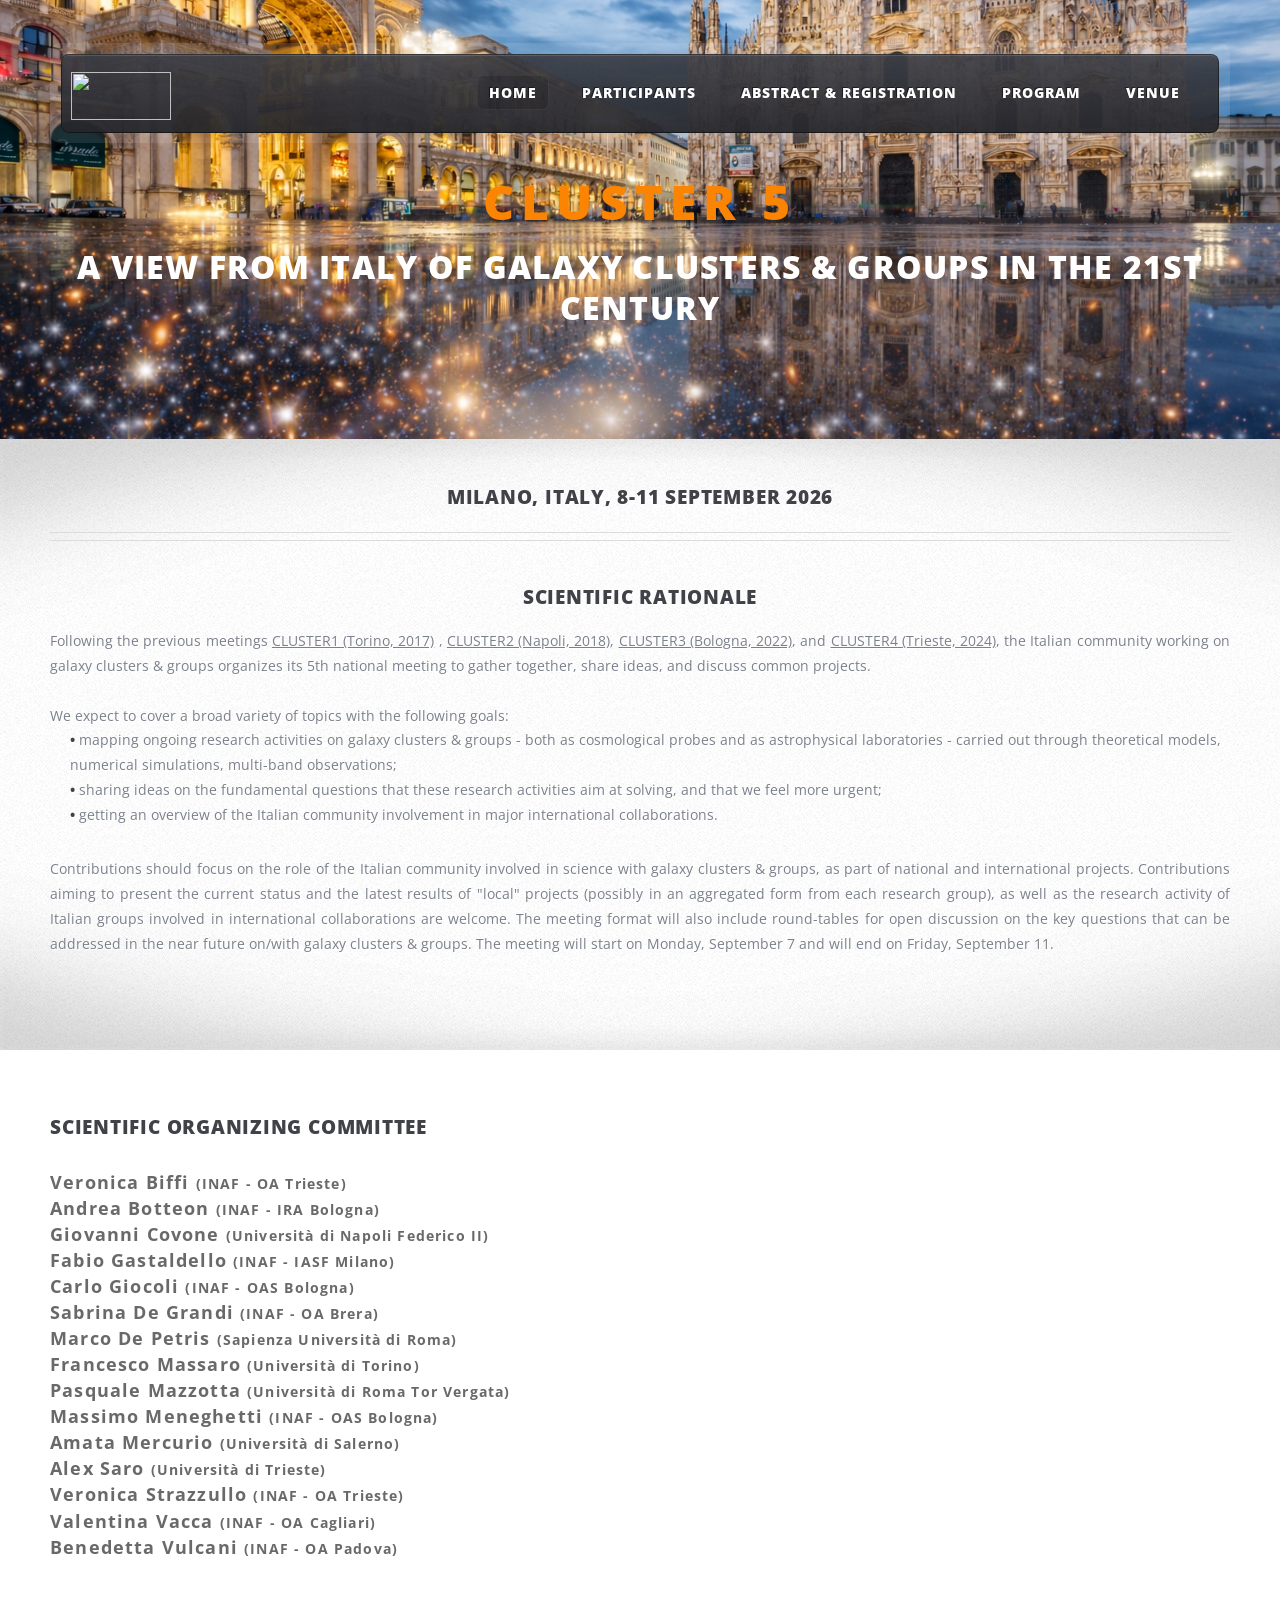
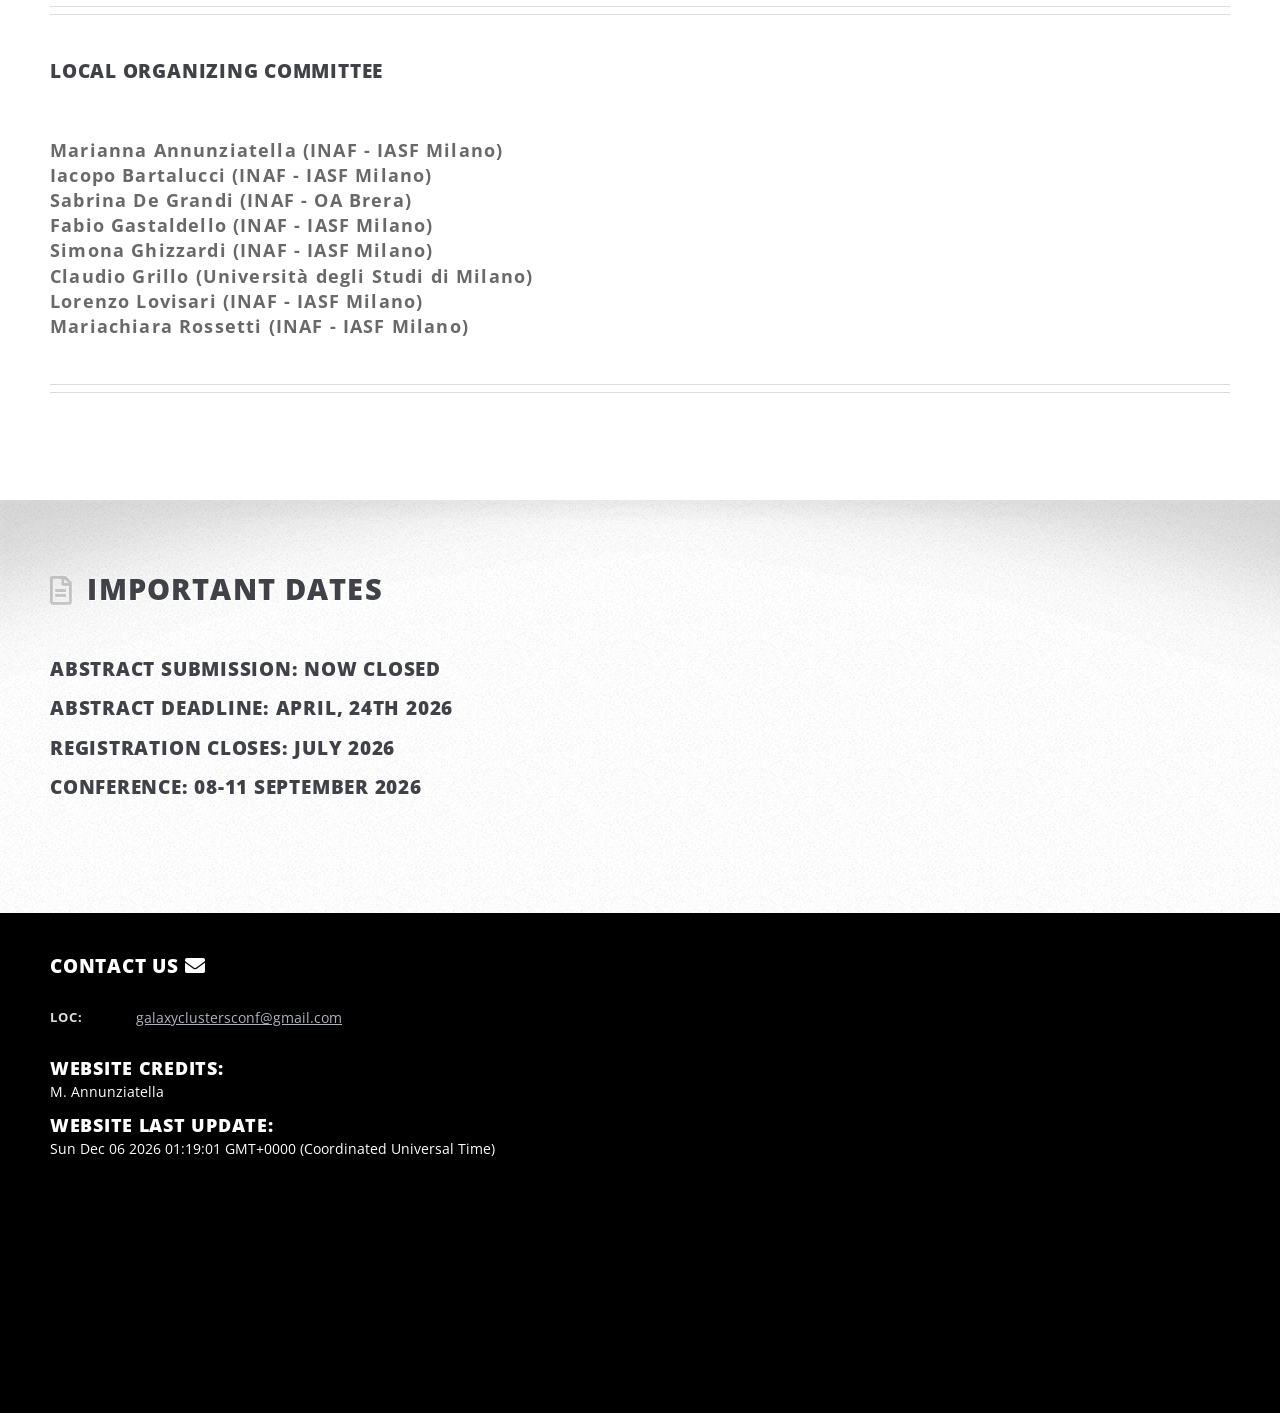
==== commit 7d1bc905: "Update index.html" ====
--- a/index.html
+++ b/index.html
@@ -31,7 +31,7 @@
 									<!-- Logo -->
 										<div class="logo">
 										<a href="index.html" id="logo">
-										<img src="images/Cluster5nobg.png" height="98%" width="130px">
+										<img src="images/Cluster5nobg.png" height="98%" width="100px">
 										 </a>
 										</div>
 
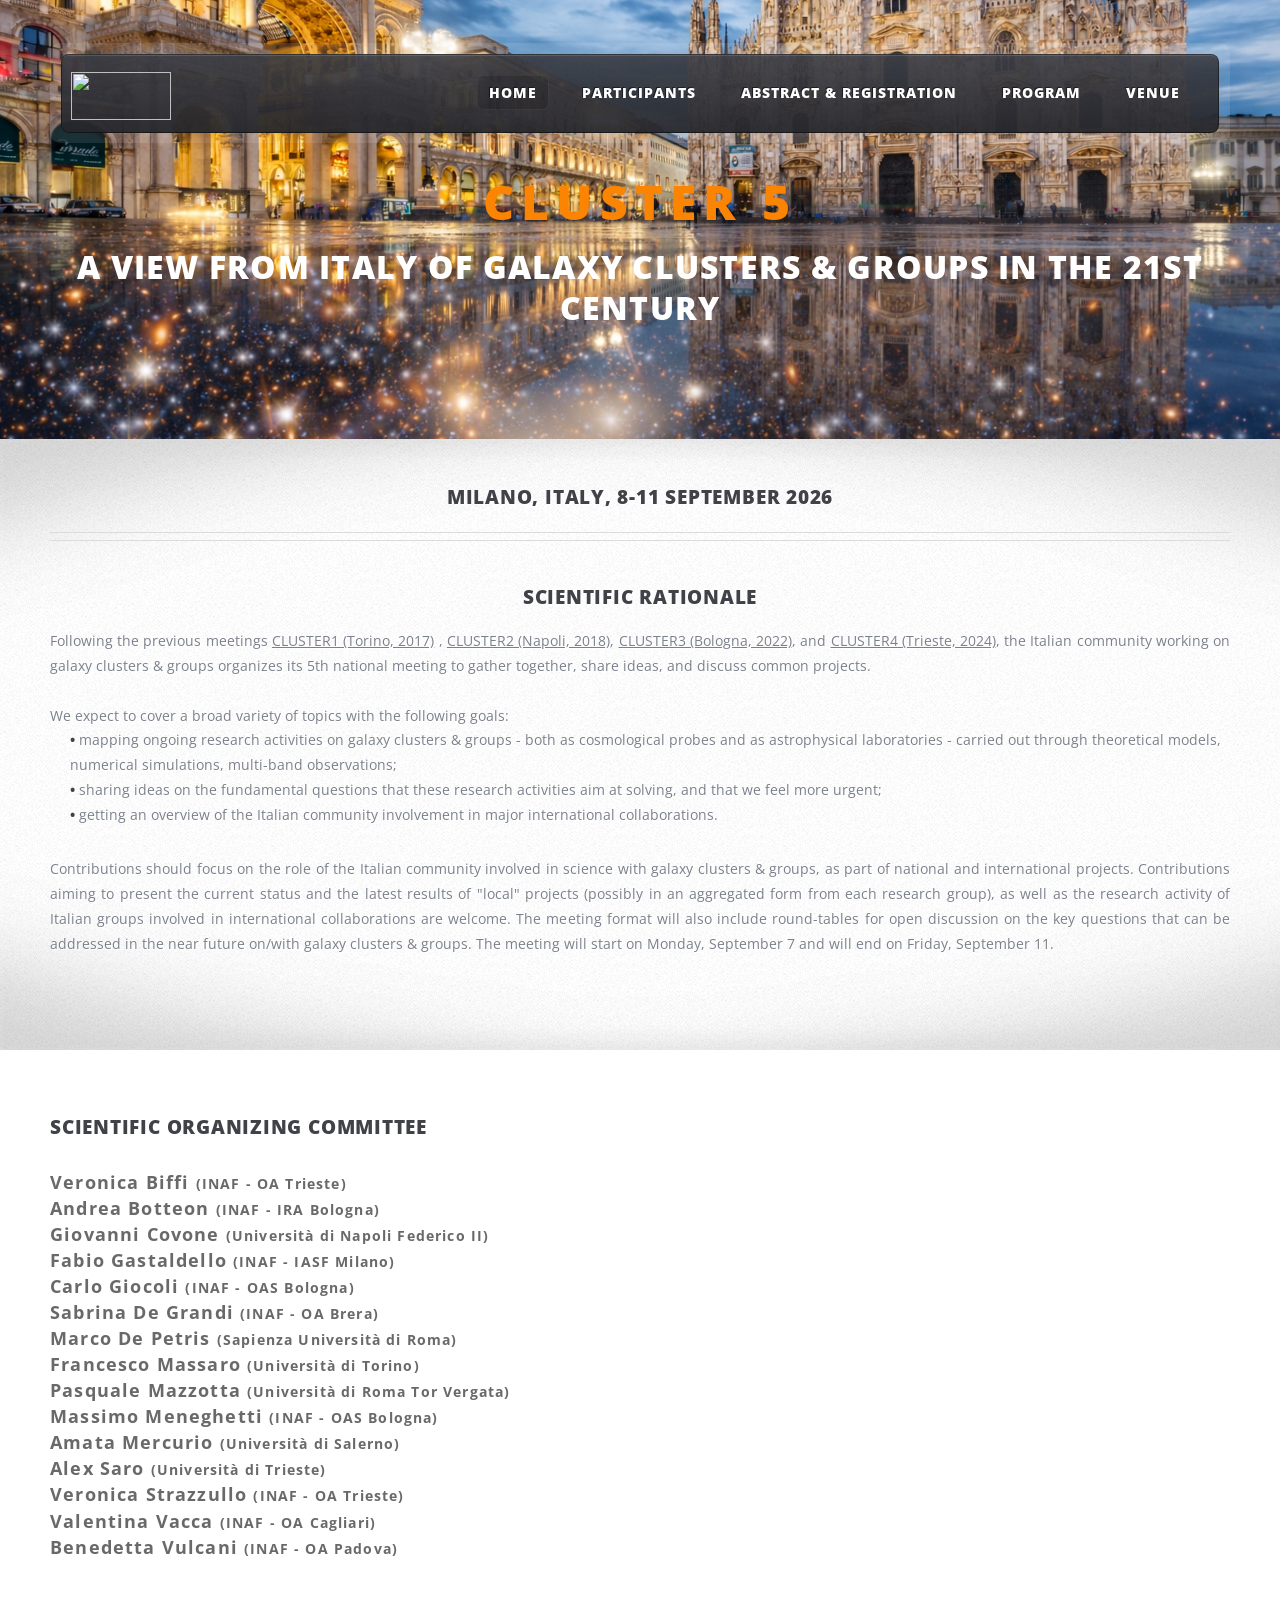
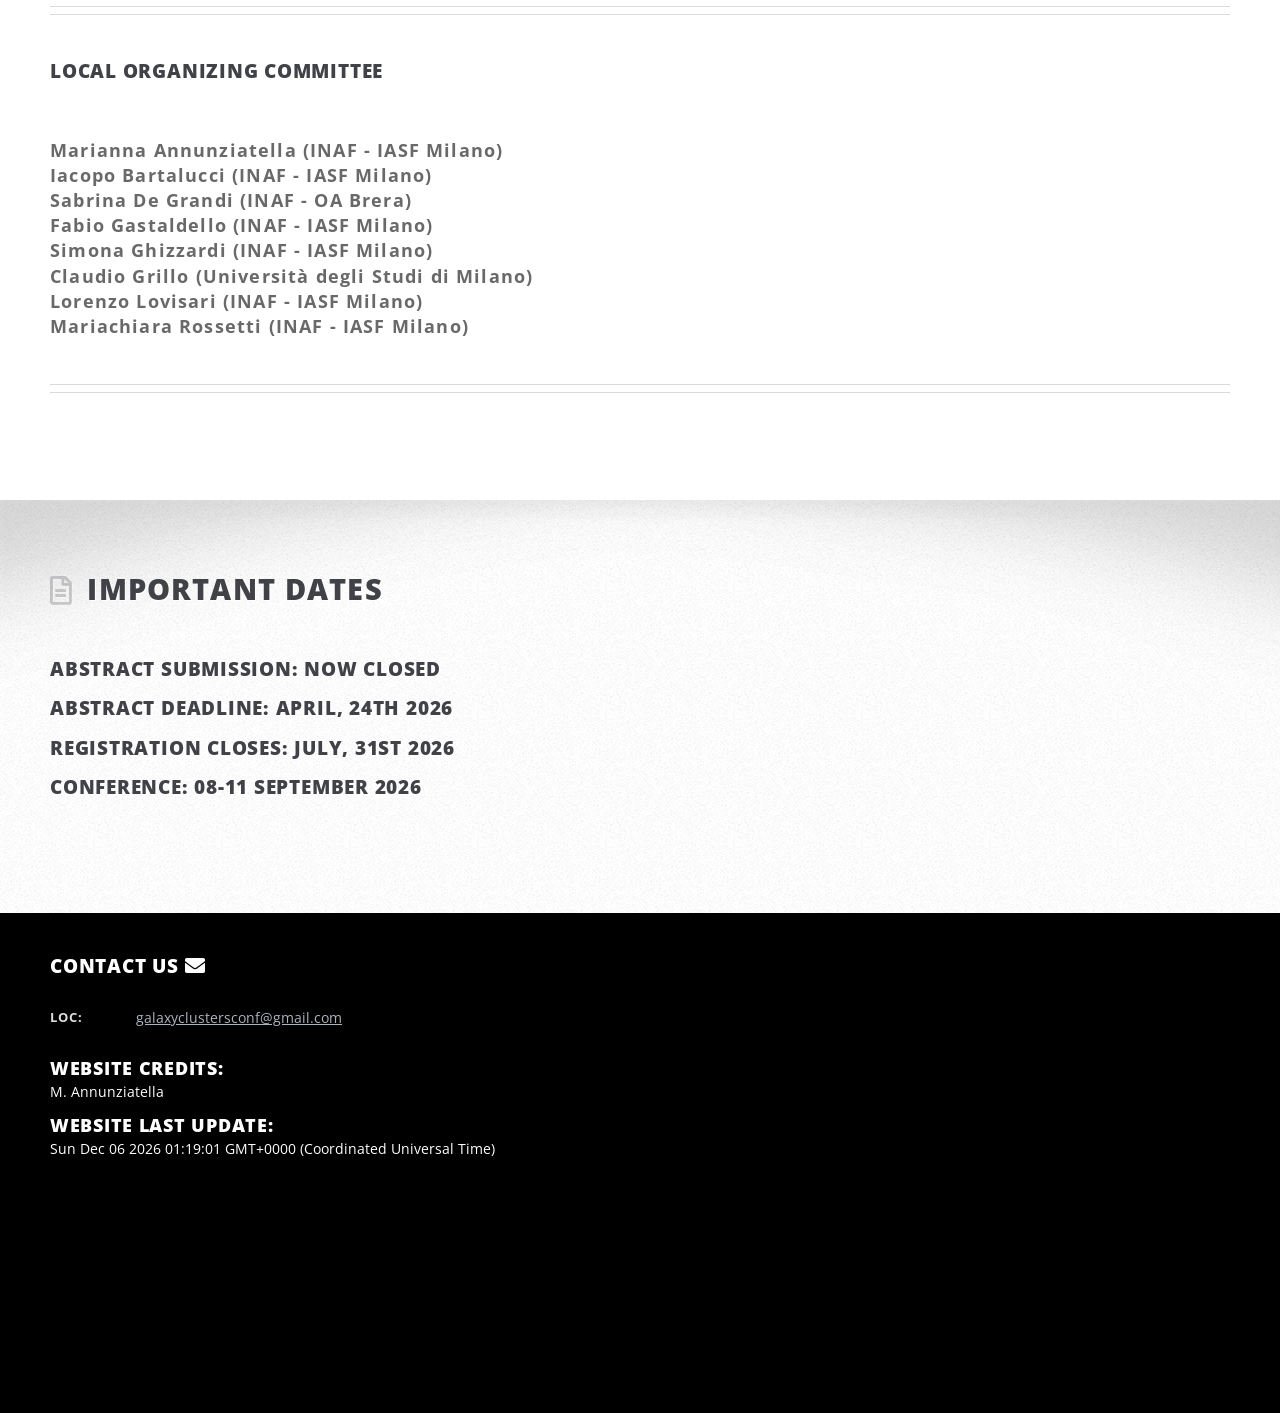
==== commit 7e209676: "Update index.html" ====
--- a/index.html
+++ b/index.html
@@ -190,7 +190,7 @@
 																<h3>Abstract Deadline: April, 24th 2026</h3>
 															</header>
 															<header>
-																<h3>Registration closes: July 2026</h3>
+																<h3>Registration closes: July, 31st 2026</h3>
 															</header>
 															<header>
 																<!-- <h3>March 14 2025  &#8212; <a>Late registration closes</a></h3> -->
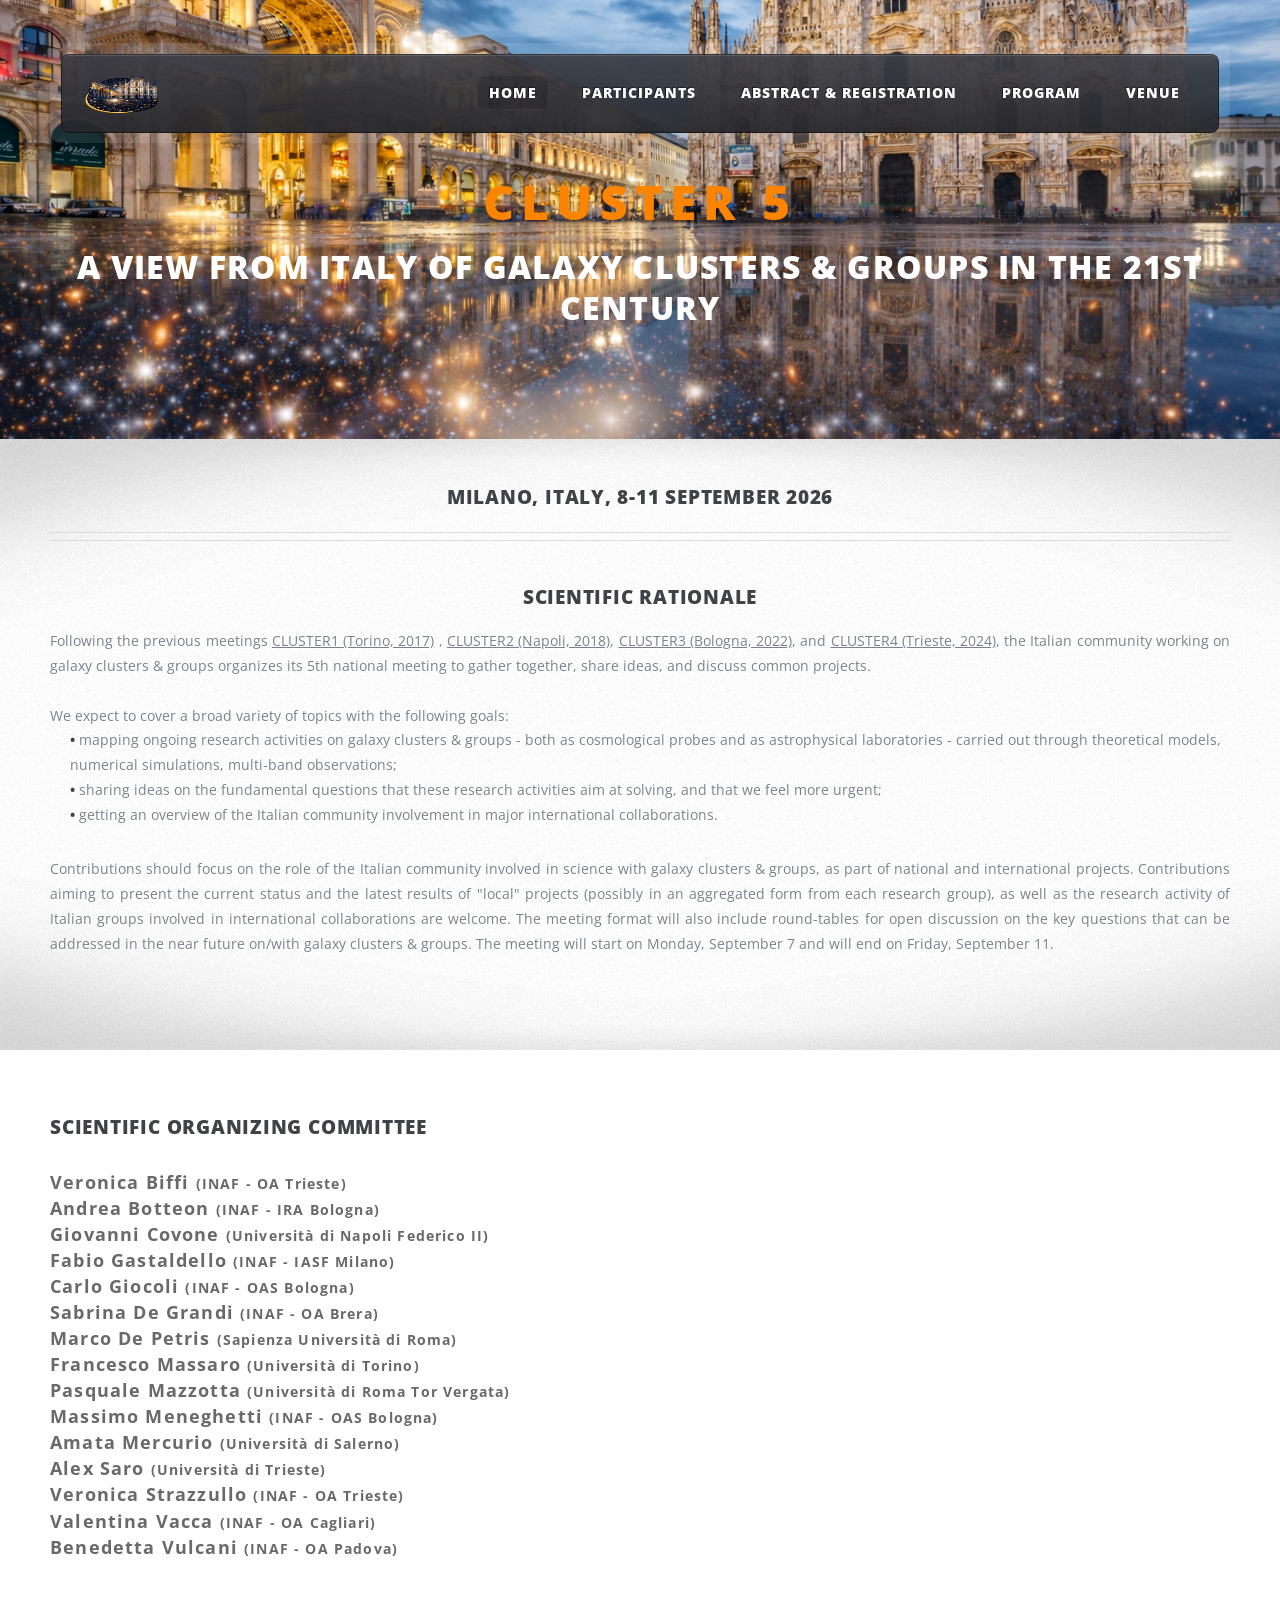
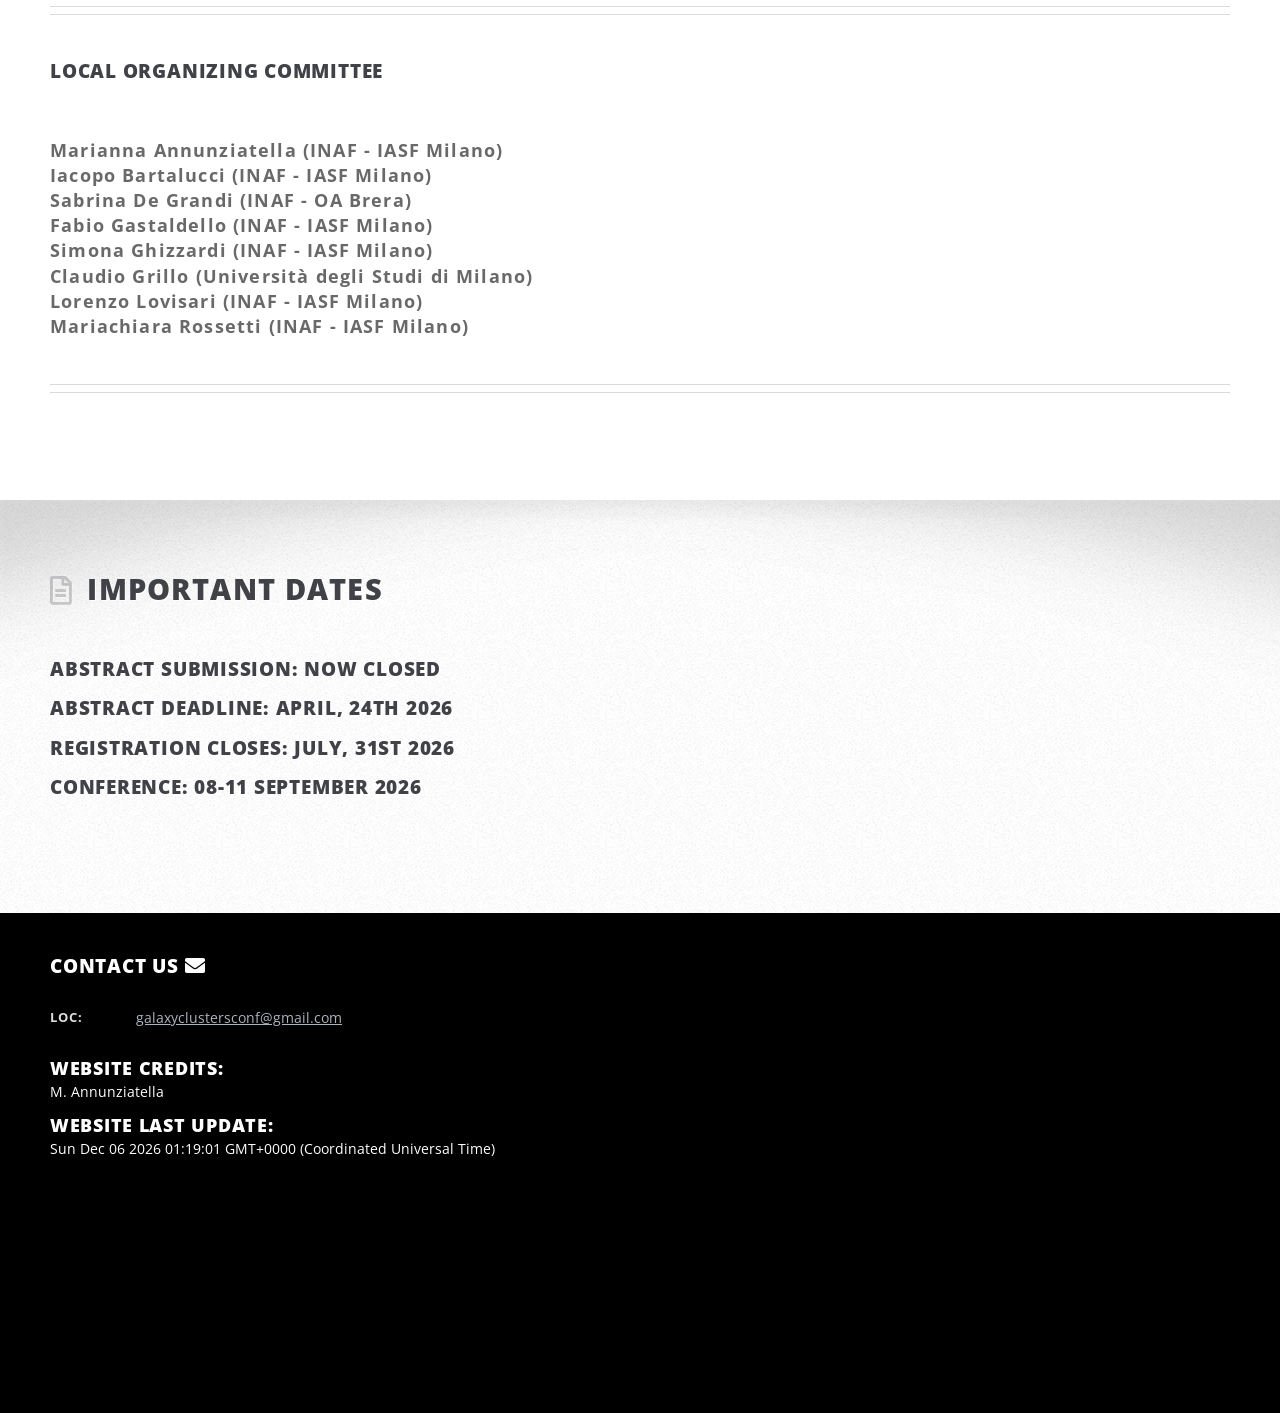
==== commit 25ecc546: "Update index.html" ====
--- a/index.html
+++ b/index.html
@@ -31,7 +31,7 @@
 									<!-- Logo -->
 										<div class="logo">
 										<a href="index.html" id="logo">
-										<img src="images/Cluster5nobg.png" height="98%" width="100px">
+										<img src="images/logo_nowriting.png" height="98%" width="100px">
 										 </a>
 										</div>
 
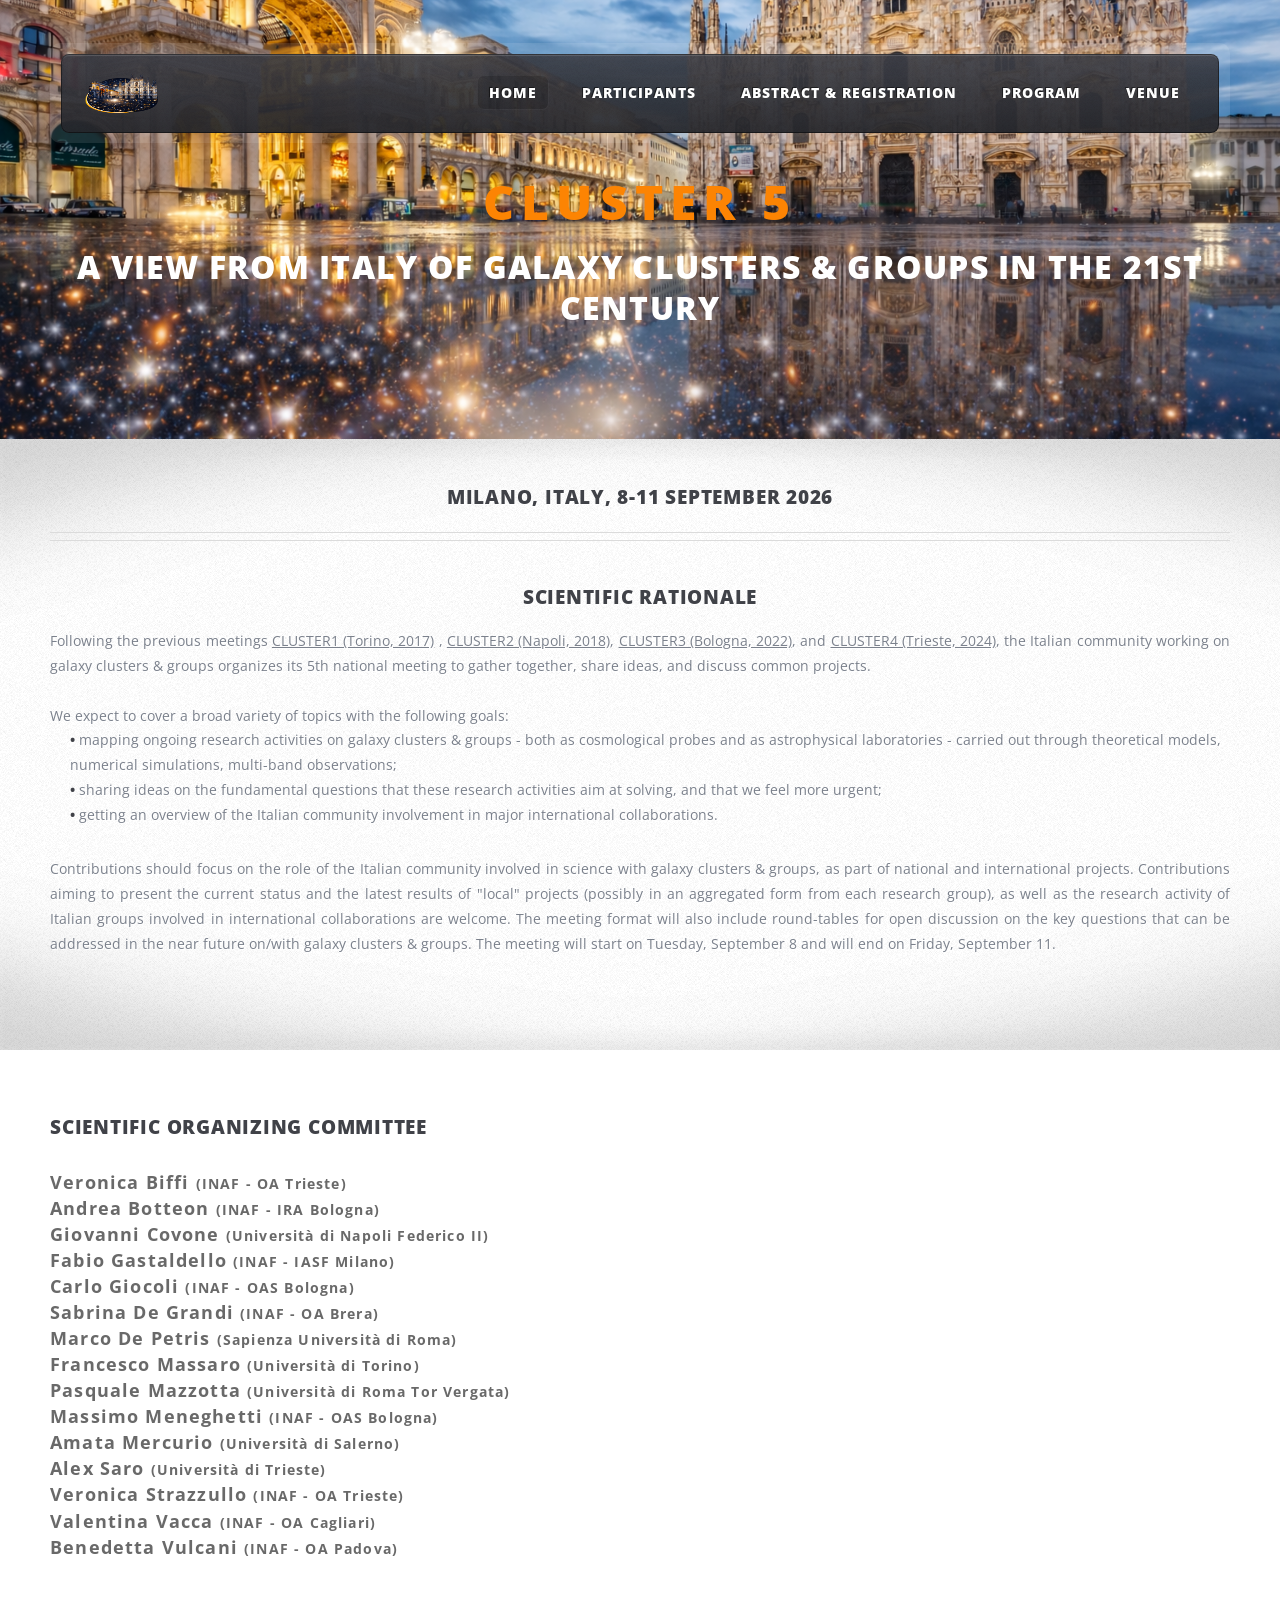
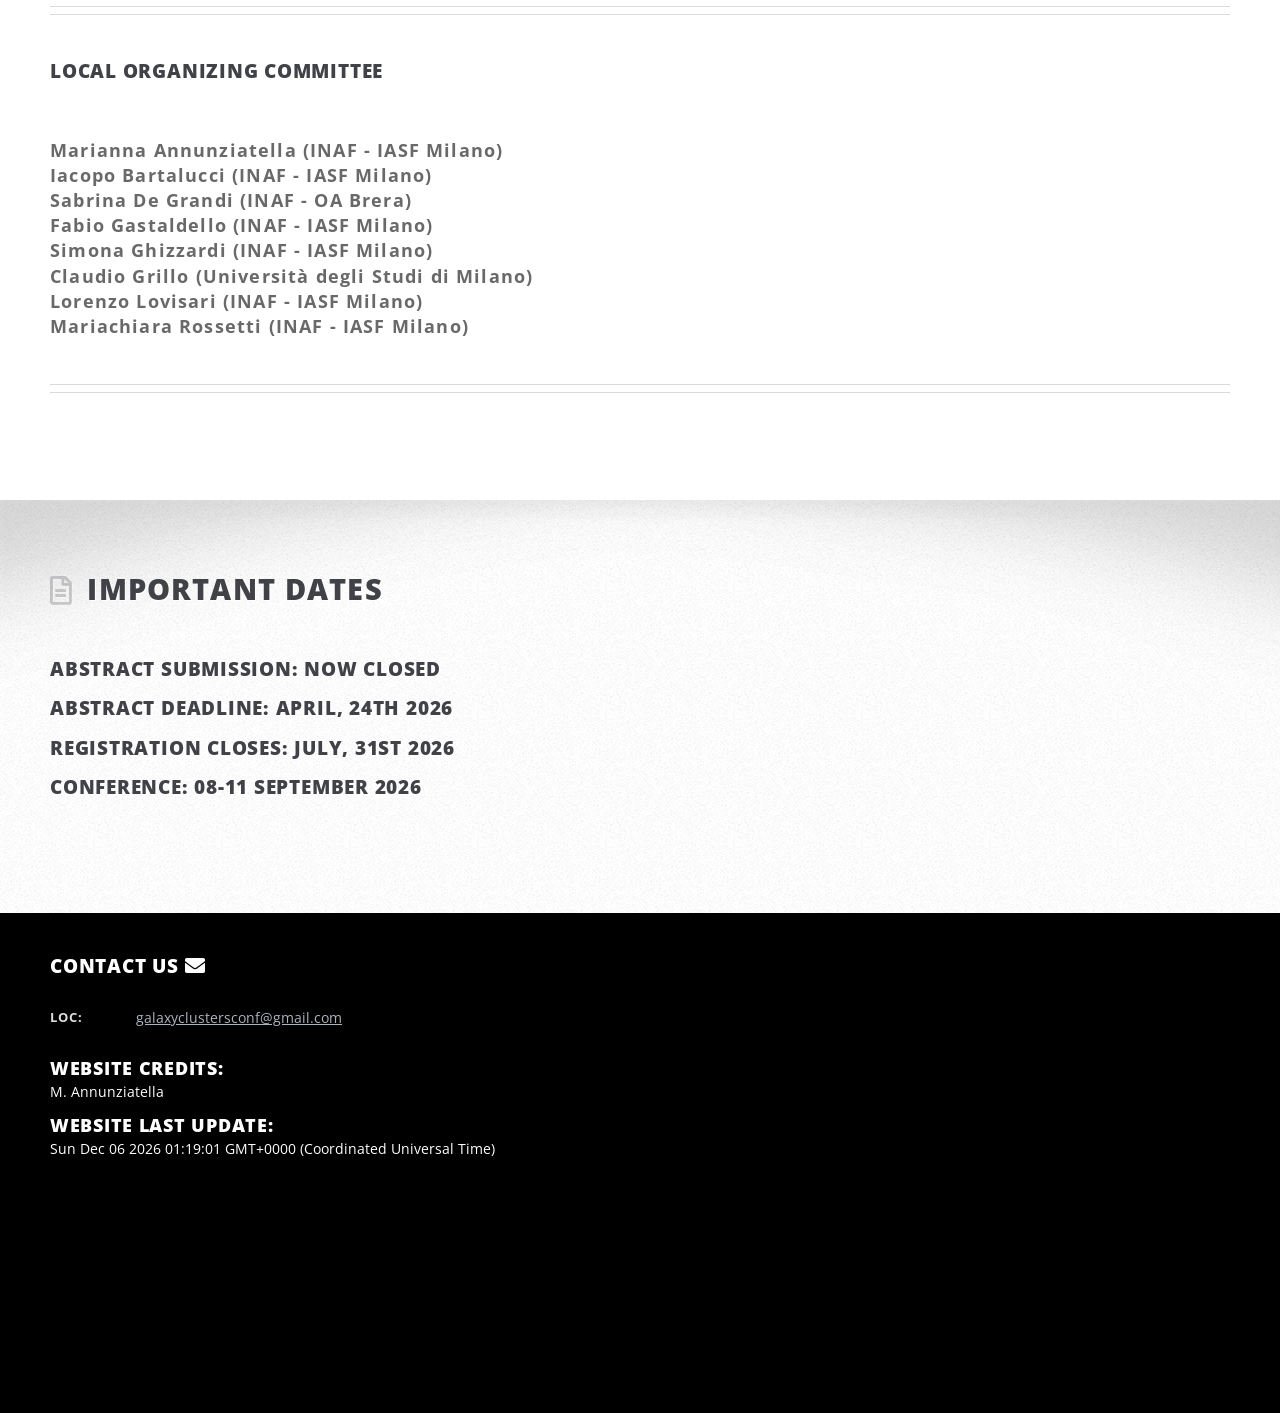
==== commit f6d74784: "Update index.html" ====
--- a/index.html
+++ b/index.html
@@ -109,7 +109,7 @@
                                            
                                            <p  align="justify">Contributions should focus on the role of the Italian community involved in science with galaxy clusters & groups, as part of national and international projects. Contributions aiming to present the current status and the latest results of "local" projects (possibly in an aggregated form from each research group), as well as the research activity of Italian groups involved in international collaborations are welcome.
                                             The meeting format will also include round-tables for open discussion on the key questions that can be addressed in the near future on/with galaxy clusters & groups.
-                                            The meeting will start on Monday, September 7 and will end on Friday, September 11.</p>
+                                            The meeting will start on Tuesday, September 8 and will end on Friday, September 11.</p>
 											
 										</div>
 								</section>
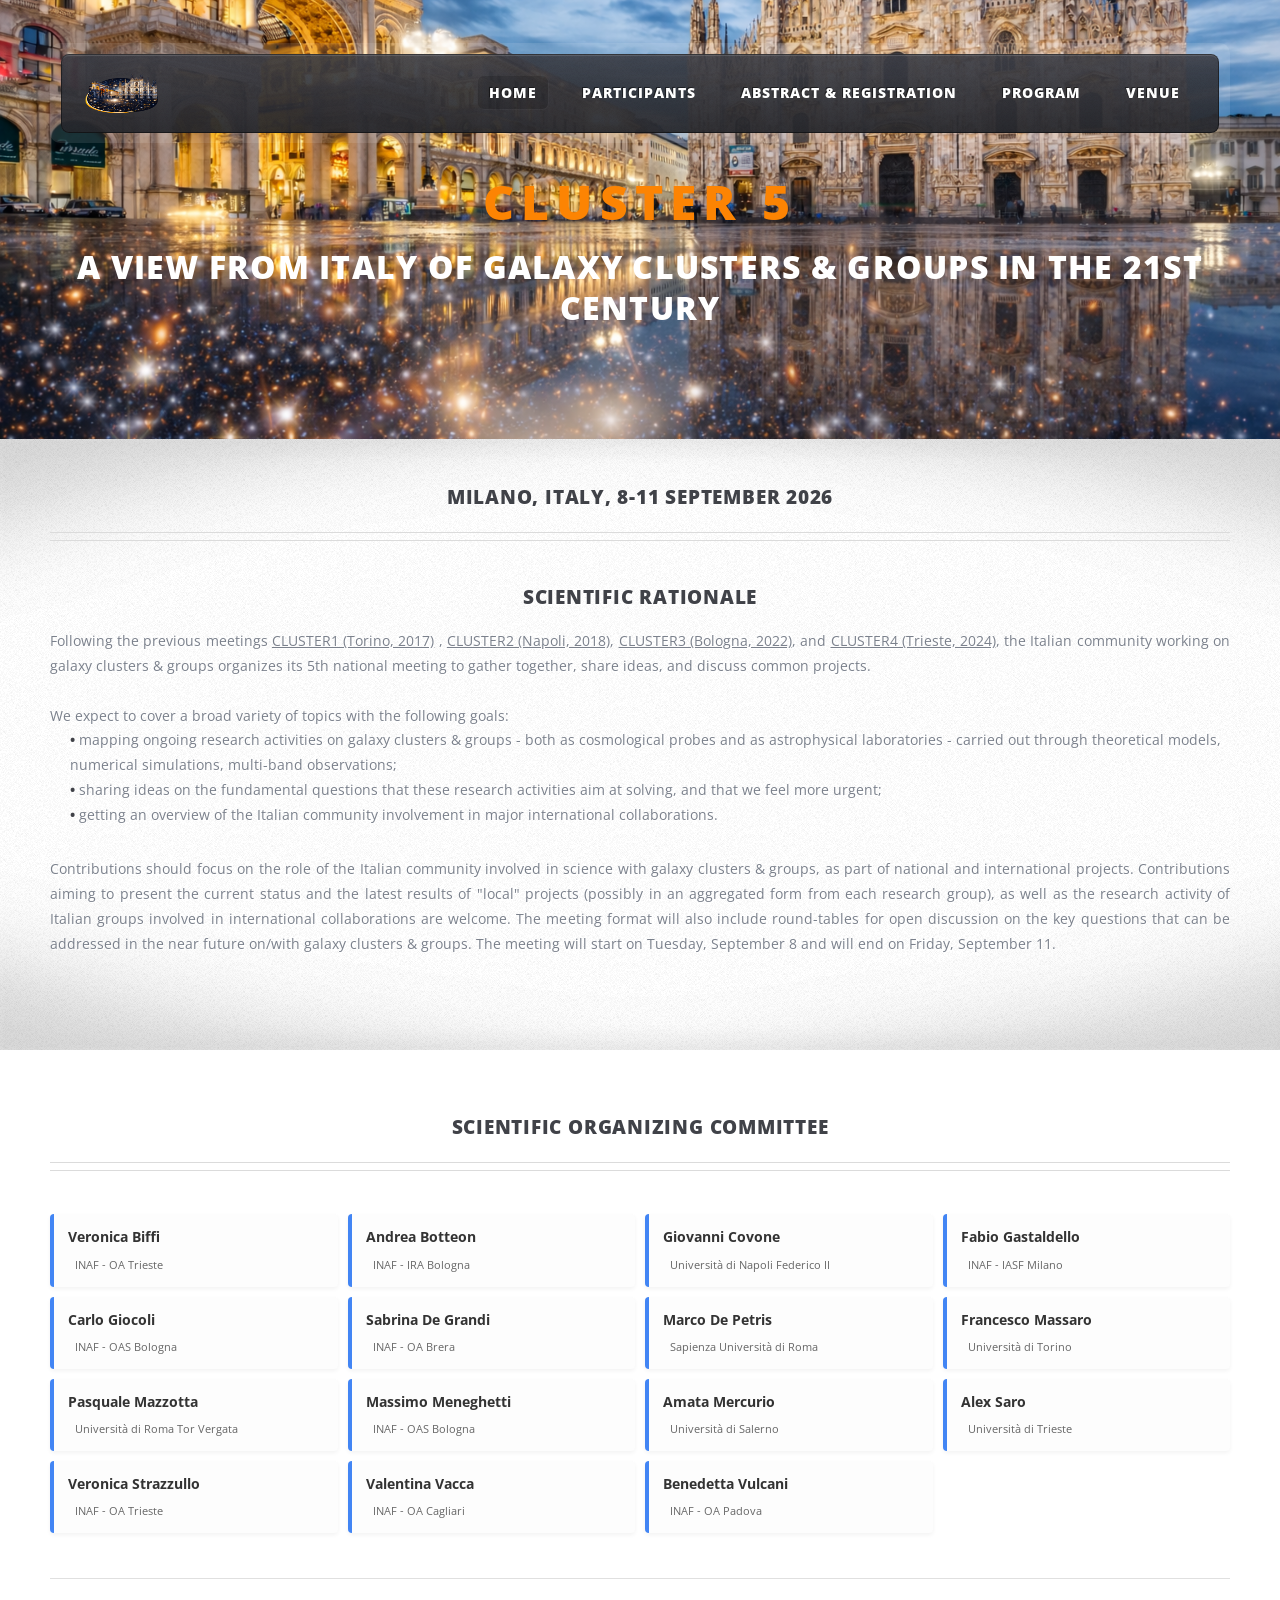
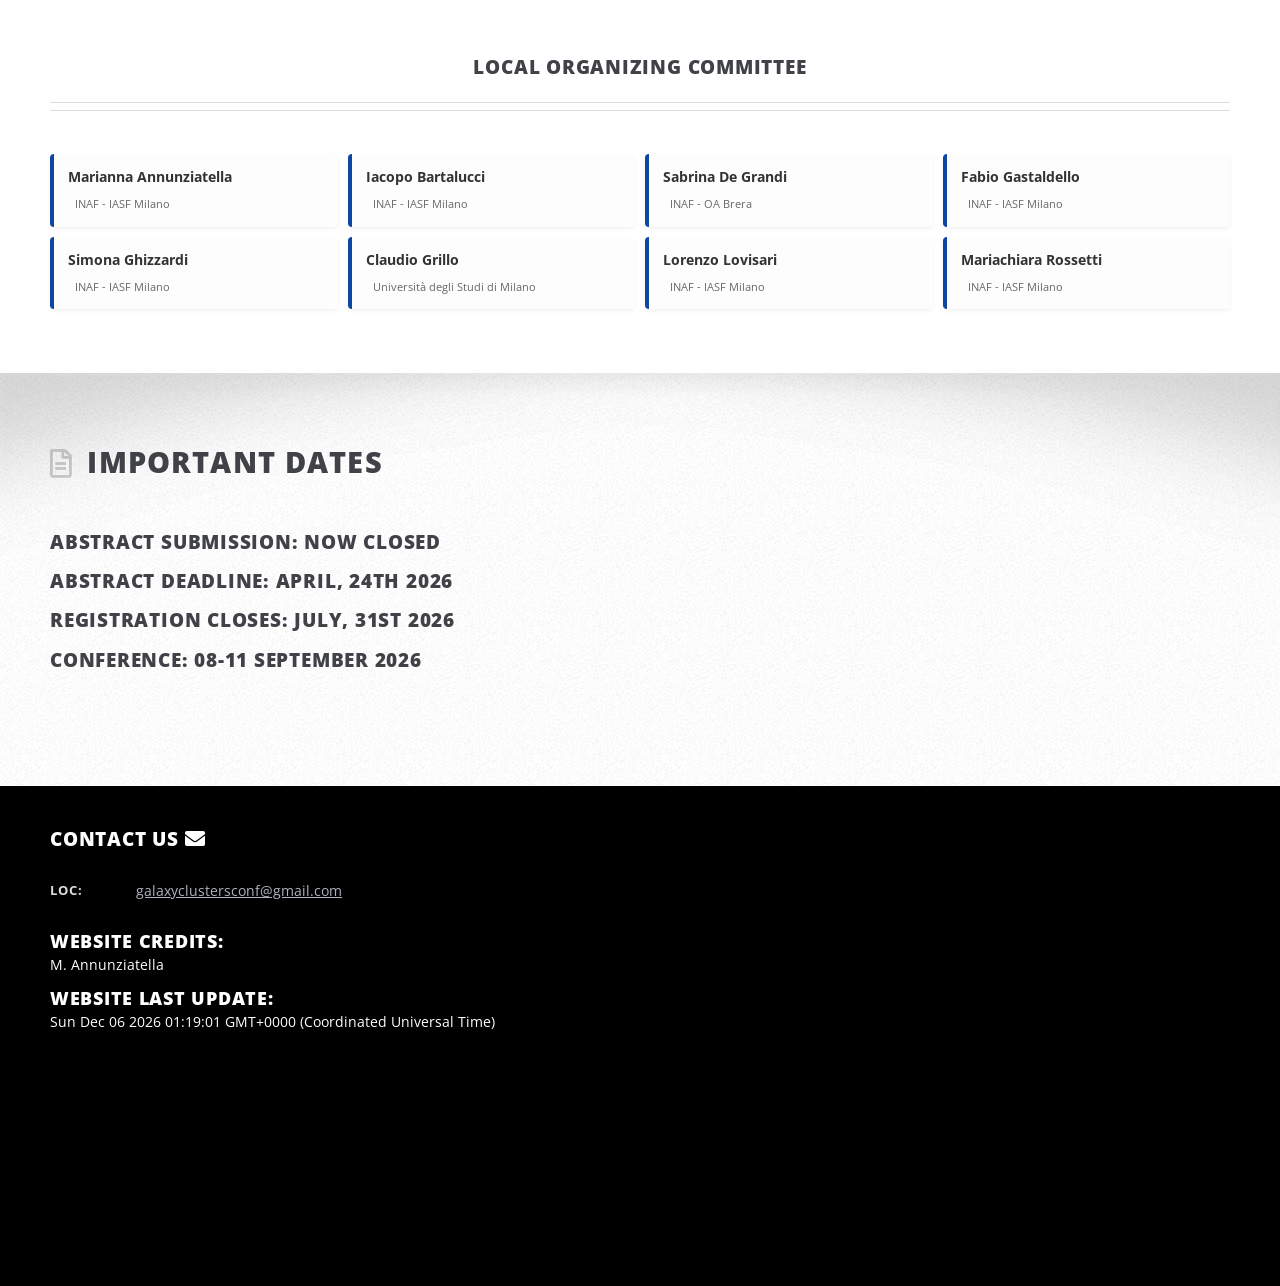
==== commit 371ebe7d: "Update index.html" ====
--- a/index.html
+++ b/index.html
@@ -1,9 +1,5 @@
 <!DOCTYPE HTML>
-<!--
-	ZeroFour by HTML5 UP
-	html5up.net | @ajlkn
-	Free for personal and commercial use under the CCA 3.0 license (html5up.net/license)
--->
+
 <html>
 	
 	<head>
@@ -15,6 +11,56 @@
 			.lowercase {
             	text-transform: lowercase;
         	}
+
+			/* Compact Committee Grid Layout */
+			.committee-grid {
+				display: grid;
+				grid-template-columns: repeat(auto-fill, minmax(260px, 1fr)); 
+				gap: 10px; 
+				margin-top: 20px;
+				margin-bottom: 40px;
+			}
+
+			/* Compact Individual Card Styling */
+			.committee-card {
+				background: #fdfdfd;
+				padding: 10px 14px; 
+				border-radius: 4px; 
+				box-shadow: 0 2px 4px rgba(0, 0, 0, 0.05); 
+				transition: all 0.2s ease;
+				border-left: 4px solid #4285F4; 
+				text-align: left;
+			}
+
+			.committee-card.loc-card {
+				border-left: 4px solid #0d47a1;
+			}
+
+			.committee-card:hover {
+				transform: translateY(-2px);
+				box-shadow: 0 4px 8px rgba(0, 0, 0, 0.1);
+				background: #ffffff;
+			}
+
+			.member-name {
+				display: block;
+				font-weight: 700;
+				font-size: 0.95em; 
+				color: #333333;
+				margin-bottom: 2px; 
+			}
+
+			.member-affiliation {
+				display: block;
+				font-size: 0.8em; 
+				color: #666666;
+			}
+
+			.member-affiliation i {
+				color: #888888;
+				margin-right: 4px;
+				font-size: 0.9em;
+			}
 		</style>
 	</head>
 	<body class="homepage is-preload">
@@ -116,61 +162,69 @@
 
 						</div>
 					</div>
-							<div class="wrapper style2">
+					
+					<div class="wrapper style2">
 						<div class="inner">
 							<!-- Feature 2 -->
 								<section class="container box feature2">
-                                    	
-										<div class="col-4 col-12-large" align="left">
+									<div class="row">
+										<!-- SOC Section -->
+										<div class="col-12">
 											<section>
-												<header class="major">
+												<header class="major" style="text-align: center;">
 													<h3>SCIENTIFIC ORGANIZING COMMITTEE</h3>
-													<br/>
-													<p style="font-size:18px;"  >
-													Veronica Biffi <span style="font-size: 14px;">(INAF - OA Trieste)</span><br/>
-													Andrea Botteon <span style="font-size: 14px;">(INAF - IRA Bologna)</span><br/>
-													Giovanni Covone <span style="font-size: 14px;">(Università di Napoli Federico II)</span><br/>
-													Fabio Gastaldello <span style="font-size: 14px;">(INAF - IASF Milano)</span><br/>
-													Carlo Giocoli <span style="font-size: 14px;">(INAF - OAS Bologna)</span><br/>
-													Sabrina De Grandi <span style="font-size: 14px;">(INAF - OA Brera)</span><br/>
-													Marco De Petris <span style="font-size: 14px;">(Sapienza Università di Roma)</span><br/>
-													Francesco Massaro <span style="font-size: 14px;">(Università di Torino)</span><br/>
-													Pasquale Mazzotta <span style="font-size: 14px;">(Università di Roma Tor Vergata)</span><br/>
-													Massimo Meneghetti <span style="font-size: 14px;">(INAF - OAS Bologna)</span><br/>
-													Amata Mercurio <span style="font-size: 14px;">(Università di Salerno)</span><br/>
-													Alex Saro <span style="font-size: 14px;">(Università di Trieste)</span><br/>
-													Veronica Strazzullo <span style="font-size: 14px;">(INAF - OA Trieste)</span><br/>
-													Valentina Vacca <span style="font-size: 14px;">(INAF - OA Cagliari)</span><br/>
-													Benedetta Vulcani <span style="font-size: 14px;">(INAF - OA Padova)</span><br/>
-															</p>
 												</header>
+												
+												<div class="committee-grid">
+													<div class="committee-card"><span class="member-name">Veronica Biffi</span><span class="member-affiliation"><i class="fa fa-institution"></i> INAF - OA Trieste</span></div>
+													<div class="committee-card"><span class="member-name">Andrea Botteon</span><span class="member-affiliation"><i class="fa fa-institution"></i> INAF - IRA Bologna</span></div>
+													<div class="committee-card"><span class="member-name">Giovanni Covone</span><span class="member-affiliation"><i class="fa fa-institution"></i> Università di Napoli Federico II</span></div>
+													<div class="committee-card"><span class="member-name">Fabio Gastaldello</span><span class="member-affiliation"><i class="fa fa-institution"></i> INAF - IASF Milano</span></div>
+													<div class="committee-card"><span class="member-name">Carlo Giocoli</span><span class="member-affiliation"><i class="fa fa-institution"></i> INAF - OAS Bologna</span></div>
+													<div class="committee-card"><span class="member-name">Sabrina De Grandi</span><span class="member-affiliation"><i class="fa fa-institution"></i> INAF - OA Brera</span></div>
+													<div class="committee-card"><span class="member-name">Marco De Petris</span><span class="member-affiliation"><i class="fa fa-institution"></i> Sapienza Università di Roma</span></div>
+													<div class="committee-card"><span class="member-name">Francesco Massaro</span><span class="member-affiliation"><i class="fa fa-institution"></i> Università di Torino</span></div>
+													<div class="committee-card"><span class="member-name">Pasquale Mazzotta</span><span class="member-affiliation"><i class="fa fa-institution"></i> Università di Roma Tor Vergata</span></div>
+													<div class="committee-card"><span class="member-name">Massimo Meneghetti</span><span class="member-affiliation"><i class="fa fa-institution"></i> INAF - OAS Bologna</span></div>
+													<div class="committee-card"><span class="member-name">Amata Mercurio</span><span class="member-affiliation"><i class="fa fa-institution"></i> Università di Salerno</span></div>
+													<div class="committee-card"><span class="member-name">Alex Saro</span><span class="member-affiliation"><i class="fa fa-institution"></i> Università di Trieste</span></div>
+													<div class="committee-card"><span class="member-name">Veronica Strazzullo</span><span class="member-affiliation"><i class="fa fa-institution"></i> INAF - OA Trieste</span></div>
+													<div class="committee-card"><span class="member-name">Valentina Vacca</span><span class="member-affiliation"><i class="fa fa-institution"></i> INAF - OA Cagliari</span></div>
+													<div class="committee-card"><span class="member-name">Benedetta Vulcani</span><span class="member-affiliation"><i class="fa fa-institution"></i> INAF - OA Padova</span></div>
+												</div>
 											</section>
 										</div>
-										<div class="col-4 col-12-large" align="left">
+										
+										<!-- Divider -->
+										<div class="col-12">
+											<hr style="border: 0; height: 1px; background: #e0e0e0; margin: 10px 0 40px 0;">
+										</div>
+
+										<!-- LOC Section -->
+										<div class="col-12">
 											<section>
-												<header class="major">
-													<h3>LOCAL ORGANIZING COMMITTEE <br/></h3>
-													<br/>
-													<br/>
-													<p style="font-size:18px;" >
-													Marianna Annunziatella (INAF - IASF Milano)<br/>
-													Iacopo Bartalucci (INAF - IASF Milano)<br/>
-                                                    Sabrina De Grandi (INAF - OA Brera) <br/>
-													Fabio Gastaldello (INAF - IASF Milano)<br/>
-													Simona Ghizzardi (INAF - IASF Milano) <br/>
-													Claudio Grillo (Università degli Studi di Milano) <br/>
-													Lorenzo Lovisari (INAF - IASF Milano)<br/>
-													Mariachiara Rossetti (INAF - IASF Milano) <br/>
-
-													</p>
+												<header class="major" style="text-align: center;">
+													<h3>LOCAL ORGANIZING COMMITTEE</h3>
 												</header>
+												
+												<div class="committee-grid">
+													<div class="committee-card loc-card"><span class="member-name">Marianna Annunziatella</span><span class="member-affiliation"><i class="fa fa-institution"></i> INAF - IASF Milano</span></div>
+													<div class="committee-card loc-card"><span class="member-name">Iacopo Bartalucci</span><span class="member-affiliation"><i class="fa fa-institution"></i> INAF - IASF Milano</span></div>
+													<div class="committee-card loc-card"><span class="member-name">Sabrina De Grandi</span><span class="member-affiliation"><i class="fa fa-institution"></i> INAF - OA Brera</span></div>
+													<div class="committee-card loc-card"><span class="member-name">Fabio Gastaldello</span><span class="member-affiliation"><i class="fa fa-institution"></i> INAF - IASF Milano</span></div>
+													<div class="committee-card loc-card"><span class="member-name">Simona Ghizzardi</span><span class="member-affiliation"><i class="fa fa-institution"></i> INAF - IASF Milano</span></div>
+													<div class="committee-card loc-card"><span class="member-name">Claudio Grillo</span><span class="member-affiliation"><i class="fa fa-institution"></i> Università degli Studi di Milano</span></div>
+													<div class="committee-card loc-card"><span class="member-name">Lorenzo Lovisari</span><span class="member-affiliation"><i class="fa fa-institution"></i> INAF - IASF Milano</span></div>
+													<div class="committee-card loc-card"><span class="member-name">Mariachiara Rossetti</span><span class="member-affiliation"><i class="fa fa-institution"></i> INAF - IASF Milano</span></div>
+												</div>
 											</section>
 										</div>
+									</div>
 								</section>
-							</div>
+						</div>
 					</div>
 
-						<div class="wrapper style3">
+					<div class="wrapper style3">
 						<div class="inner">
 							<div class="container">
 								<div class="row">
@@ -277,5 +331,3 @@
 
 
 
-
-
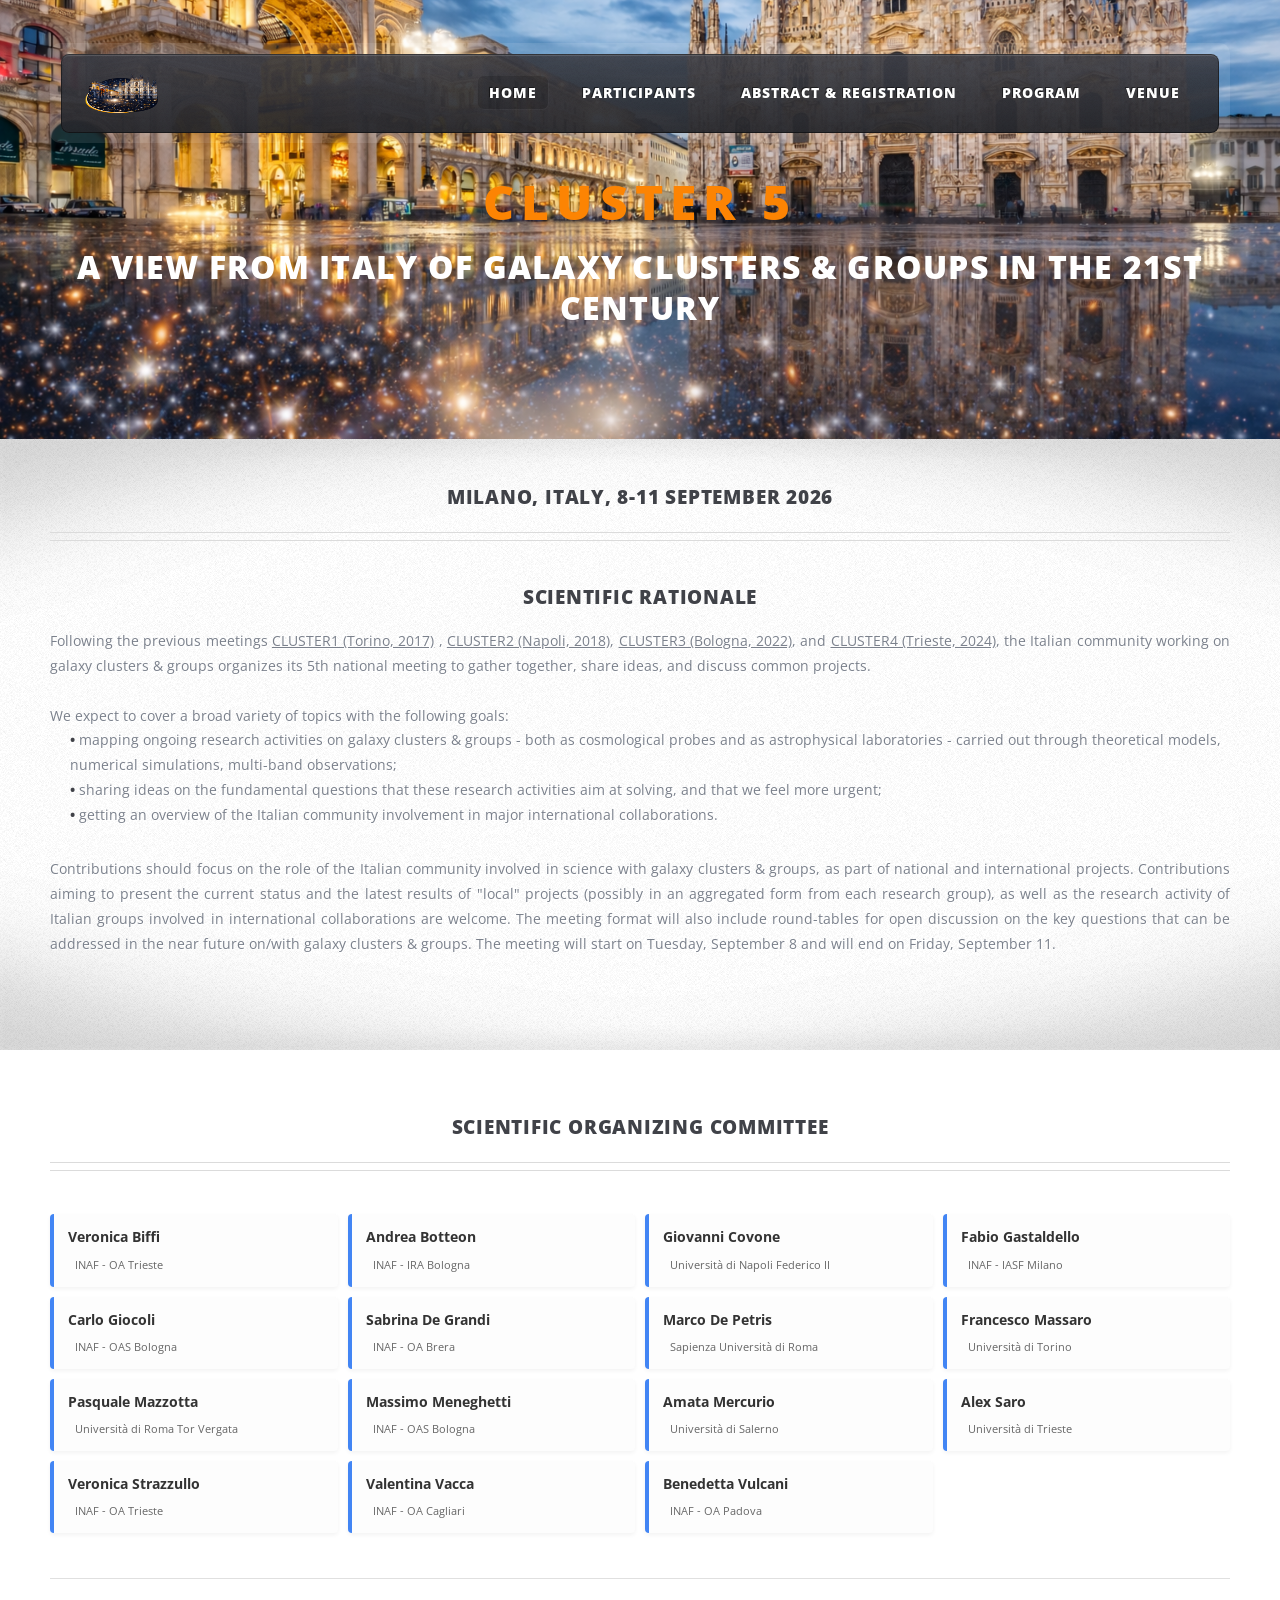
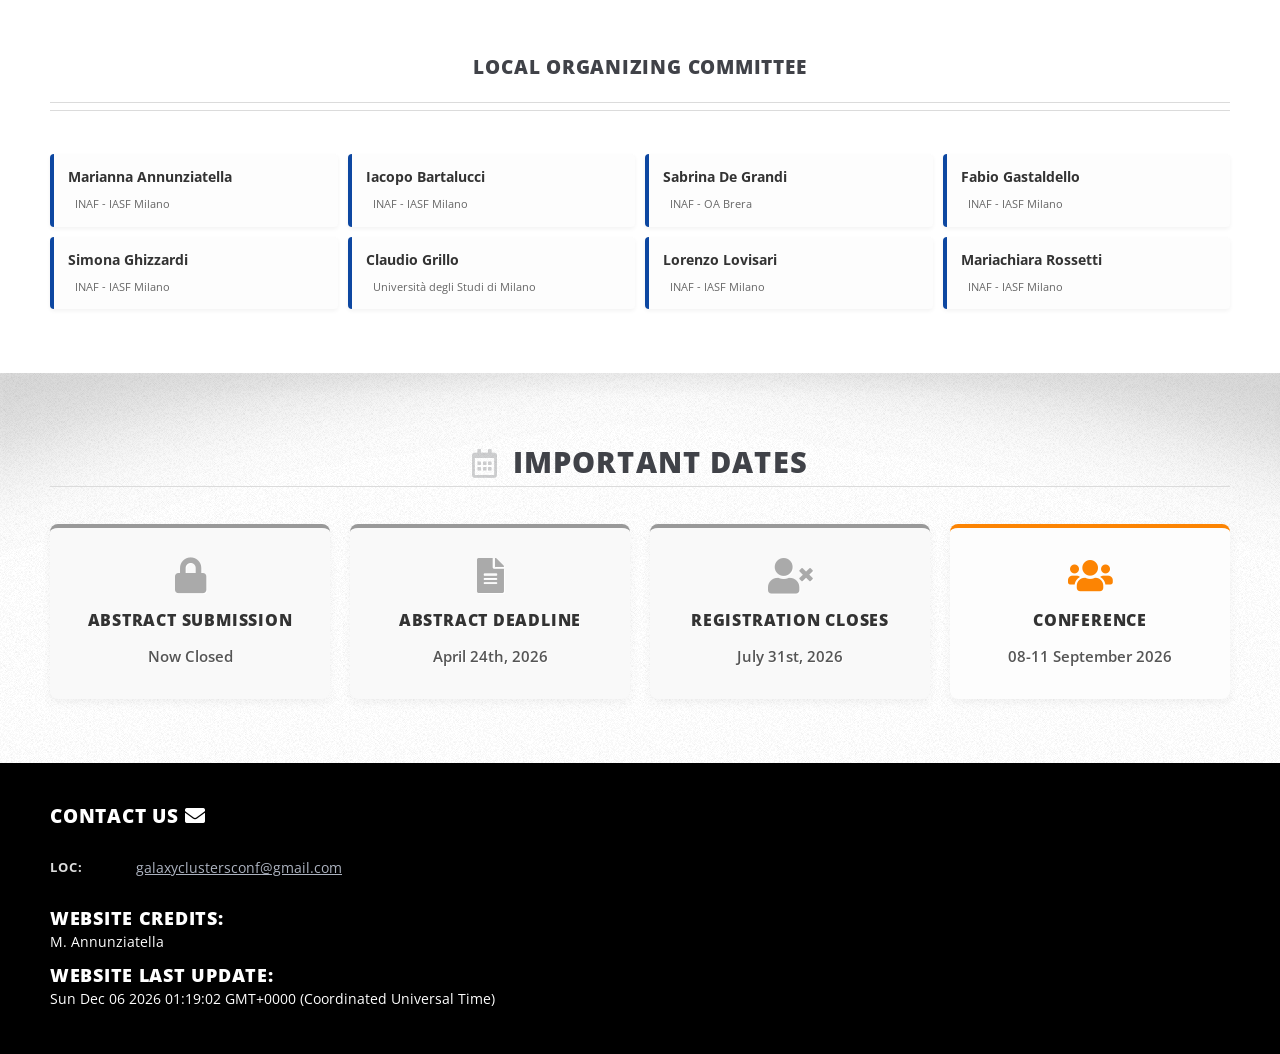
==== commit bff79fd2: "Add files via upload" ====
--- a/index.html
+++ b/index.html
@@ -1,5 +1,4 @@
 <!DOCTYPE HTML>
-
 <html>
 	
 	<head>
@@ -60,6 +59,60 @@
 				color: #888888;
 				margin-right: 4px;
 				font-size: 0.9em;
+			}
+
+			/* Date Cards Layout */
+			.date-grid {
+				display: grid;
+				grid-template-columns: repeat(auto-fit, minmax(220px, 1fr));
+				gap: 20px;
+				margin-top: 30px;
+				margin-bottom: 20px;
+			}
+
+			.date-card {
+				background: #fdfdfd;
+				padding: 30px 20px;
+				border-radius: 8px;
+				box-shadow: 0 4px 10px rgba(0, 0, 0, 0.05);
+				text-align: center;
+				border-top: 4px solid #fc8403; /* Orange accent */
+				transition: all 0.3s ease;
+			}
+
+			.date-card:hover {
+				transform: translateY(-5px);
+				box-shadow: 0 8px 20px rgba(0, 0, 0, 0.1);
+			}
+
+			.date-card.closed {
+				border-top: 4px solid #999999;
+				background: #f9f9f9;
+			}
+
+			.date-icon {
+				font-size: 2.5em;
+				color: #fc8403;
+				margin-bottom: 15px;
+			}
+
+			.date-card.closed .date-icon {
+				color: #aaaaaa;
+			}
+
+			.date-title {
+				font-size: 1.1em;
+				font-weight: 800;
+				color: #333333;
+				margin-bottom: 10px;
+				text-transform: uppercase;
+				letter-spacing: 0.05em;
+			}
+
+			.date-value {
+				font-size: 1.05em;
+				color: #555555;
+				font-weight: 600;
 			}
 		</style>
 	</head>
@@ -227,38 +280,46 @@
 					<div class="wrapper style3">
 						<div class="inner">
 							<div class="container">
-								<div class="row">
-									<div class="col-12 col-12-medium">
-
-										<!-- Article list -->
-											<section class="box article-list">
-												<h2 class="icon fa-file-alt">Important dates</h2>
-												<article class="box excerpt">
-														<div>
-															<header>
-																<!-- <h3> October 01 2024 &#8212; <a href="abstract-and-registration.html">Abstract submission opens</a></h3>-->
-																<h3> <a href="abstract-and-registration.html"> Abstract submission</a>: now closed </h3>
-															</header>
-															<header>
-																<!-- <h3>December 06 2024 &#8212; A<a>bstract deadline</a></h3> -->
-																<h3>Abstract Deadline: April, 24th 2026</h3>
-															</header>
-															<header>
-																<h3>Registration closes: July, 31st 2026</h3>
-															</header>
-															<header>
-																<!-- <h3>March 14 2025  &#8212; <a>Late registration closes</a></h3> -->
-																<h3>Conference: 08-11 September 2026</h3>
-															</header>
-														</div>
-													</article>
-											</section>
+								
+								<!-- Modern Date Cards -->
+								<section class="box" style="padding-top: 0;">
+									<header class="major" style="text-align: center; border-bottom: none; margin-bottom: 0;">
+										<h2 class="icon fa-calendar-alt" style="margin-bottom: 0;">Important Dates</h2>
+									</header>
+									
+									<div class="date-grid">
+										<!-- Abstract Submission -->
+										<div class="date-card closed">
+											<i class="fa fa-lock date-icon"></i>
+											<div class="date-title">Abstract Submission</div>
+											<div class="date-value">
+												<a href="abstract-and-registration.html" style="text-decoration: none; color: inherit;">Now Closed</a>
+											</div>
+										</div>
+										
+										<!-- Abstract Deadline -->
+										<div class="date-card closed">
+											<i class="fa fa-file-alt date-icon"></i>
+											<div class="date-title">Abstract Deadline</div>
+											<div class="date-value">April 24th, 2026</div>
+										</div>
+										
+										<!-- Registration Deadline -->
+										<div class="date-card closed">
+											<i class="fa fa-user-times date-icon"></i>
+											<div class="date-title">Registration Closes</div>
+											<div class="date-value">July 31st, 2026</div>
+										</div>
+										
+										<!-- Conference Date -->
+										<div class="date-card">
+											<i class="fa fa-users date-icon"></i>
+											<div class="date-title">Conference</div>
+											<div class="date-value">08-11 September 2026</div>
+										</div>
 									</div>
-									<div class="col-4 col-12-medium">
-
-
-									</div>
-								</div>
+								</section>
+
 							</div>
 						</div>
 					</div>
@@ -278,29 +339,23 @@
           <dl class="contact">
             <dt>LOC:</dt>
             <dd><a href="mailto:galaxyclustersconf@gmail.com">galaxyclustersconf@gmail.com</a></dd>
-            <!--
-            <dt>LOC:</dt>
-            <dd><a href="galaxyclustersconf@gmail.com">galaxyclustersconf@gmail.com/a></dd>
-            -->
           </dl>
         </div>
 
         <!-- Website credits -->
         <div style="margin-top:15px;">
-          <h2 style="font-size:18px; margin:0 0 2px 0;">Website credits:</h2> <!-- tighter spacing -->
+          <h2 style="font-size:18px; margin:0 0 2px 0;">Website credits:</h2>
           <p style="font-size:14px; margin:0;">M. Annunziatella</p>
         </div>
 
         <!-- Website last update -->
         <div style="margin-top:12px;">
-          <h2 style="font-size:18px; margin:0 0 2px 0;">Website last update:</h2> <!-- tighter spacing -->
+          <h2 style="font-size:18px; margin:0 0 2px 0;">Website last update:</h2>
           <p style="font-size:14px; margin:0;">
             <script>document.write(new Date(document.lastModified));</script>
           </p>
         </div>
       </div>
-
-      
 
     </div>
   </footer>
@@ -315,19 +370,3 @@
 
 	</body>
 </html>
-
-
-
-
-
-
-
-
-
-
-
-
-
-
-
-
--- a/assets/css/main.css
+++ b/assets/css/main.css
@@ -1970,17 +1970,15 @@
 	}
 
 	#footer-wrapper-logo{
-		background-image:  url("images/footer.png");
-		background-size: cover;
-		background-repeat: no-repeat;
-		background-position: bottom center;
-		height: 100%;
-		width: 100%;
-		object-fit: contain;
-        	padding: 3em 0;
-		height: 500px;
-	}
-
+	background-image:  url("images/footer.png");
+	background-color: #000000; /* Fallback if the image doesn't load */
+	background-size: cover;
+	background-repeat: no-repeat;
+	background-position: bottom center;
+	width: 100%;
+	padding: 3em 0;
+	height: auto; 
+}
 
 	.wrapper {
 		padding: 7em 0 7em 0;
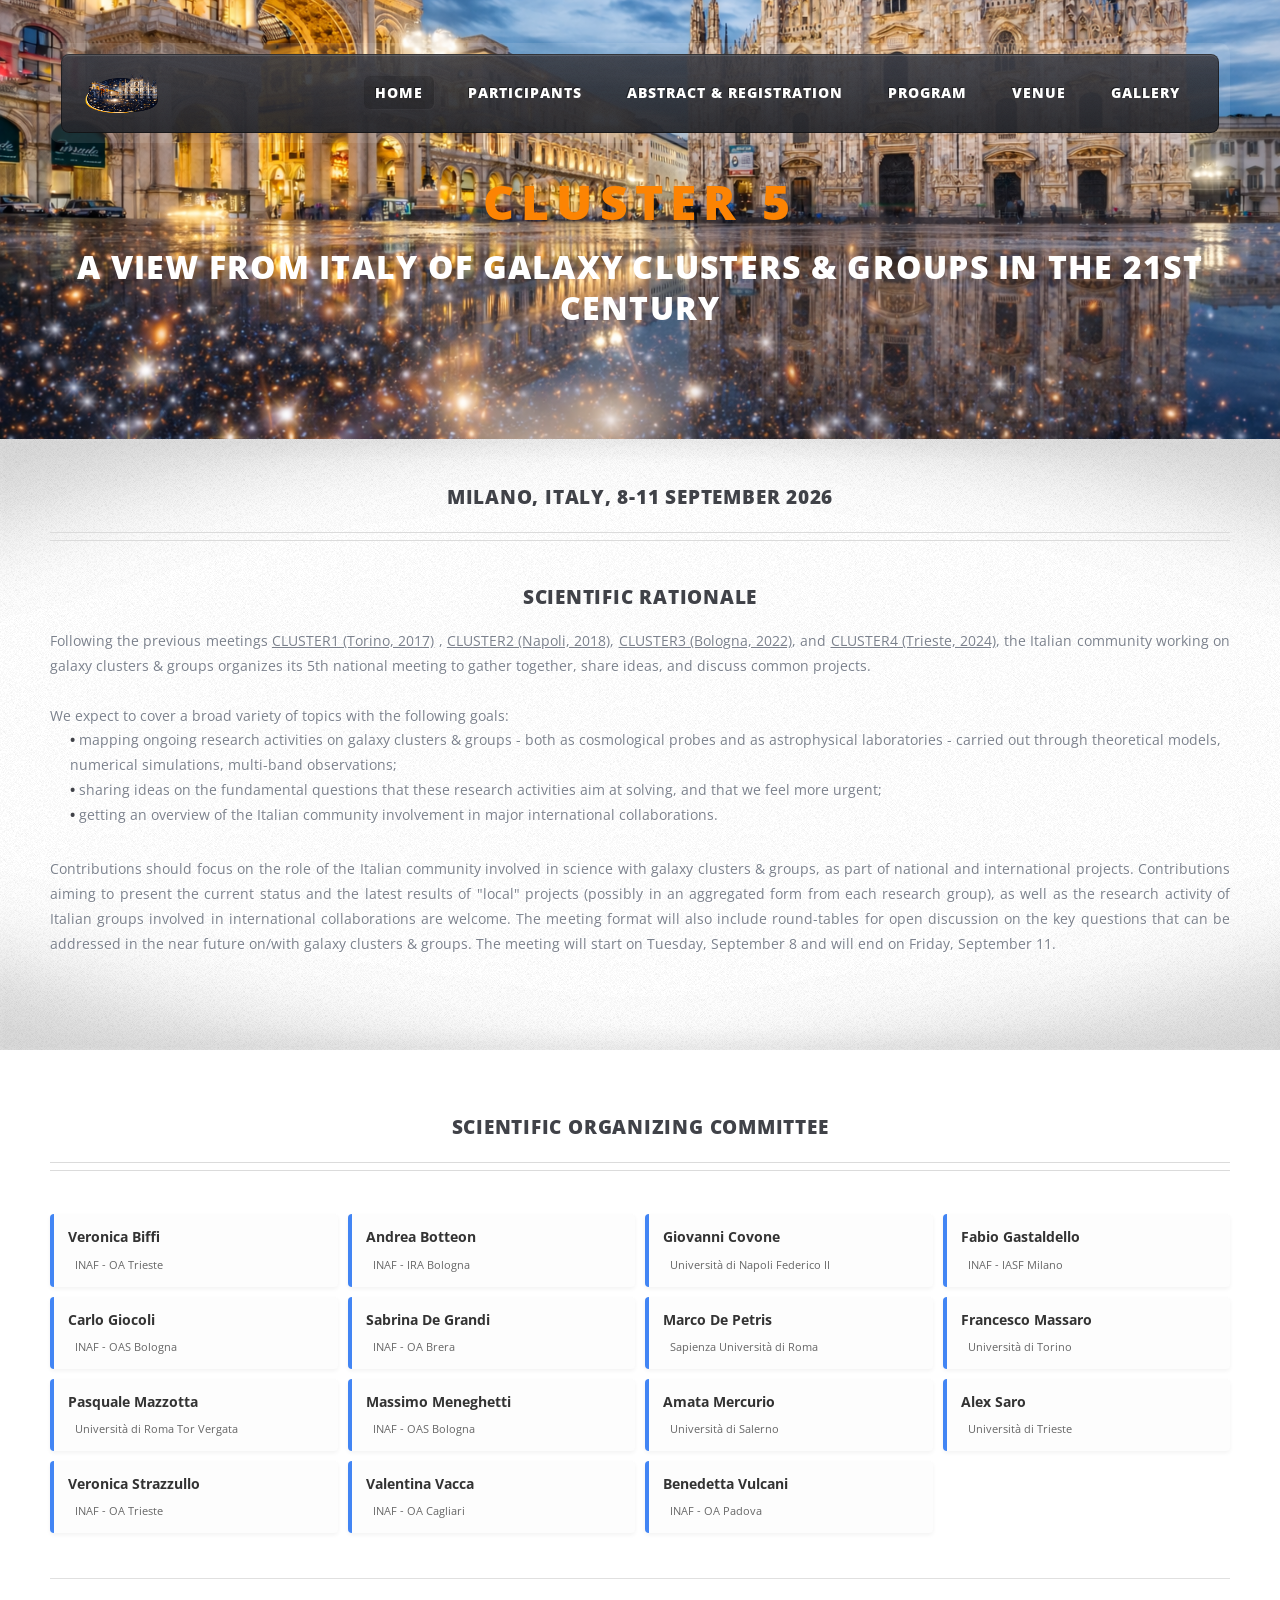
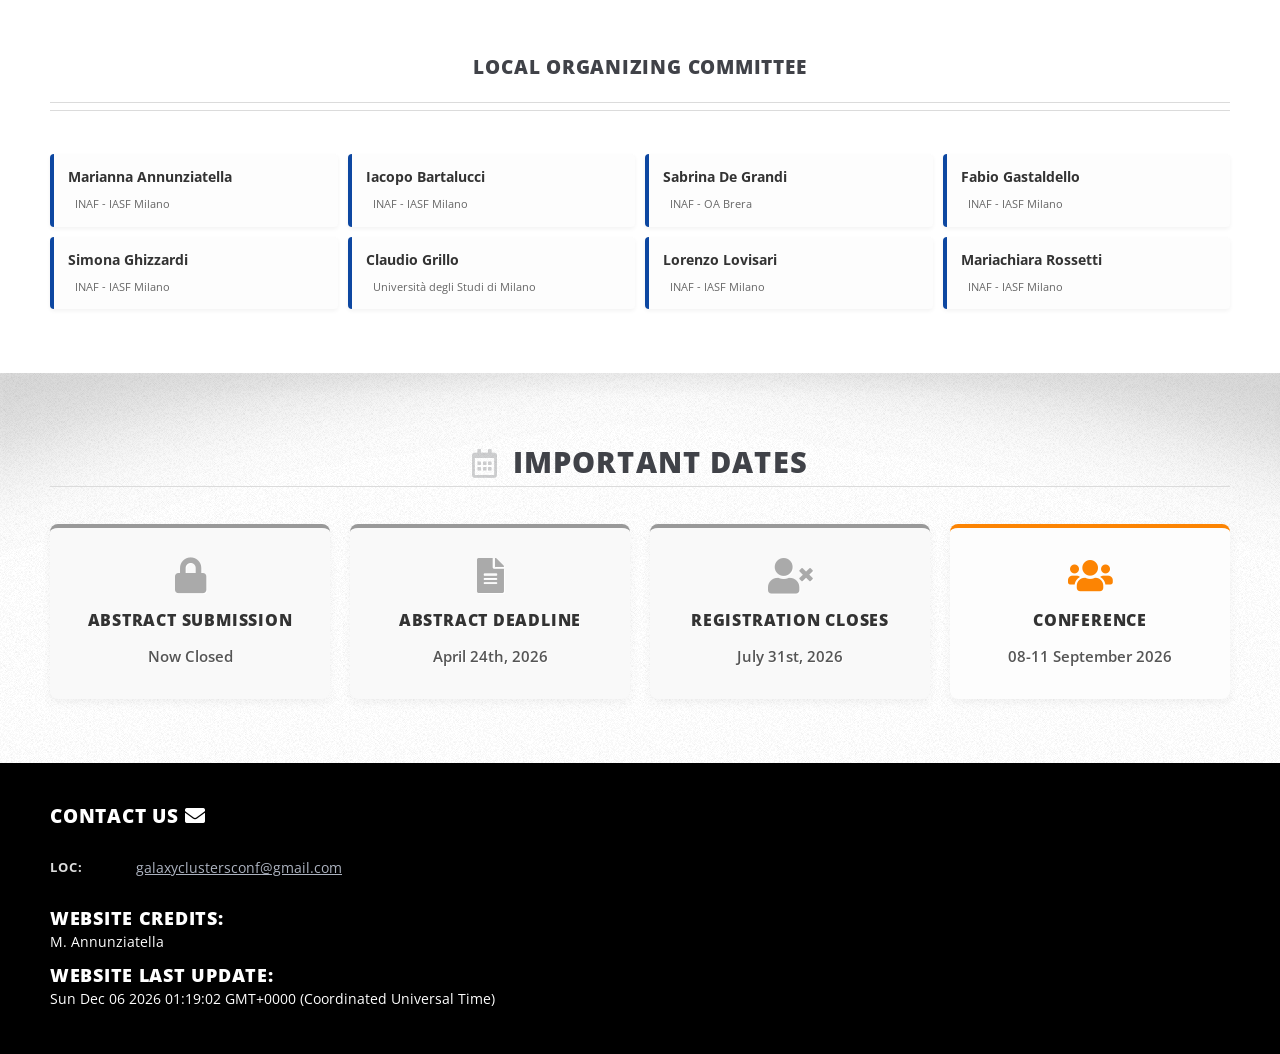
==== commit cadfd417: "Add files via upload" ====
--- a/index.html
+++ b/index.html
@@ -152,6 +152,7 @@
 													</ul>
 												</li>
 												<li><a href="venue.html">Venue</a></li>
+												<li><a href="gallery.html">Gallery</a></li>
 											</ul>
 										</nav>
 
